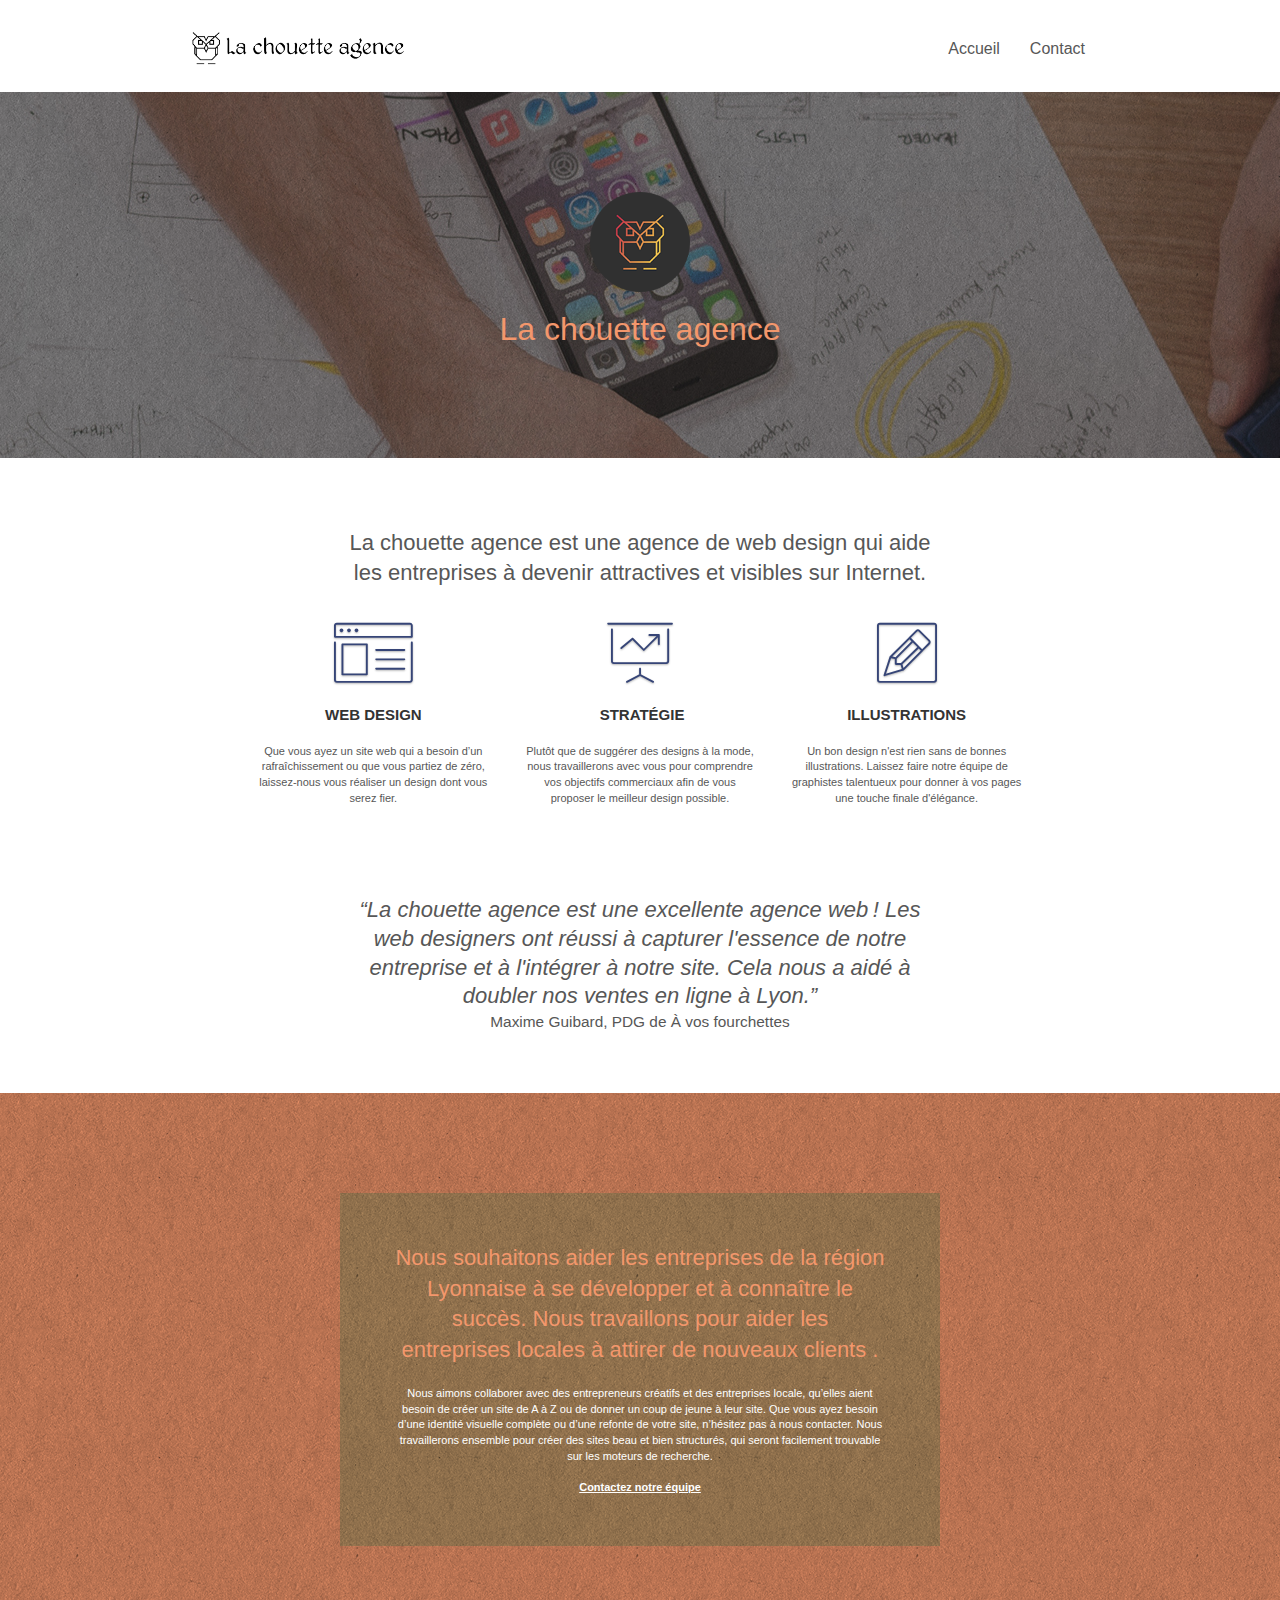
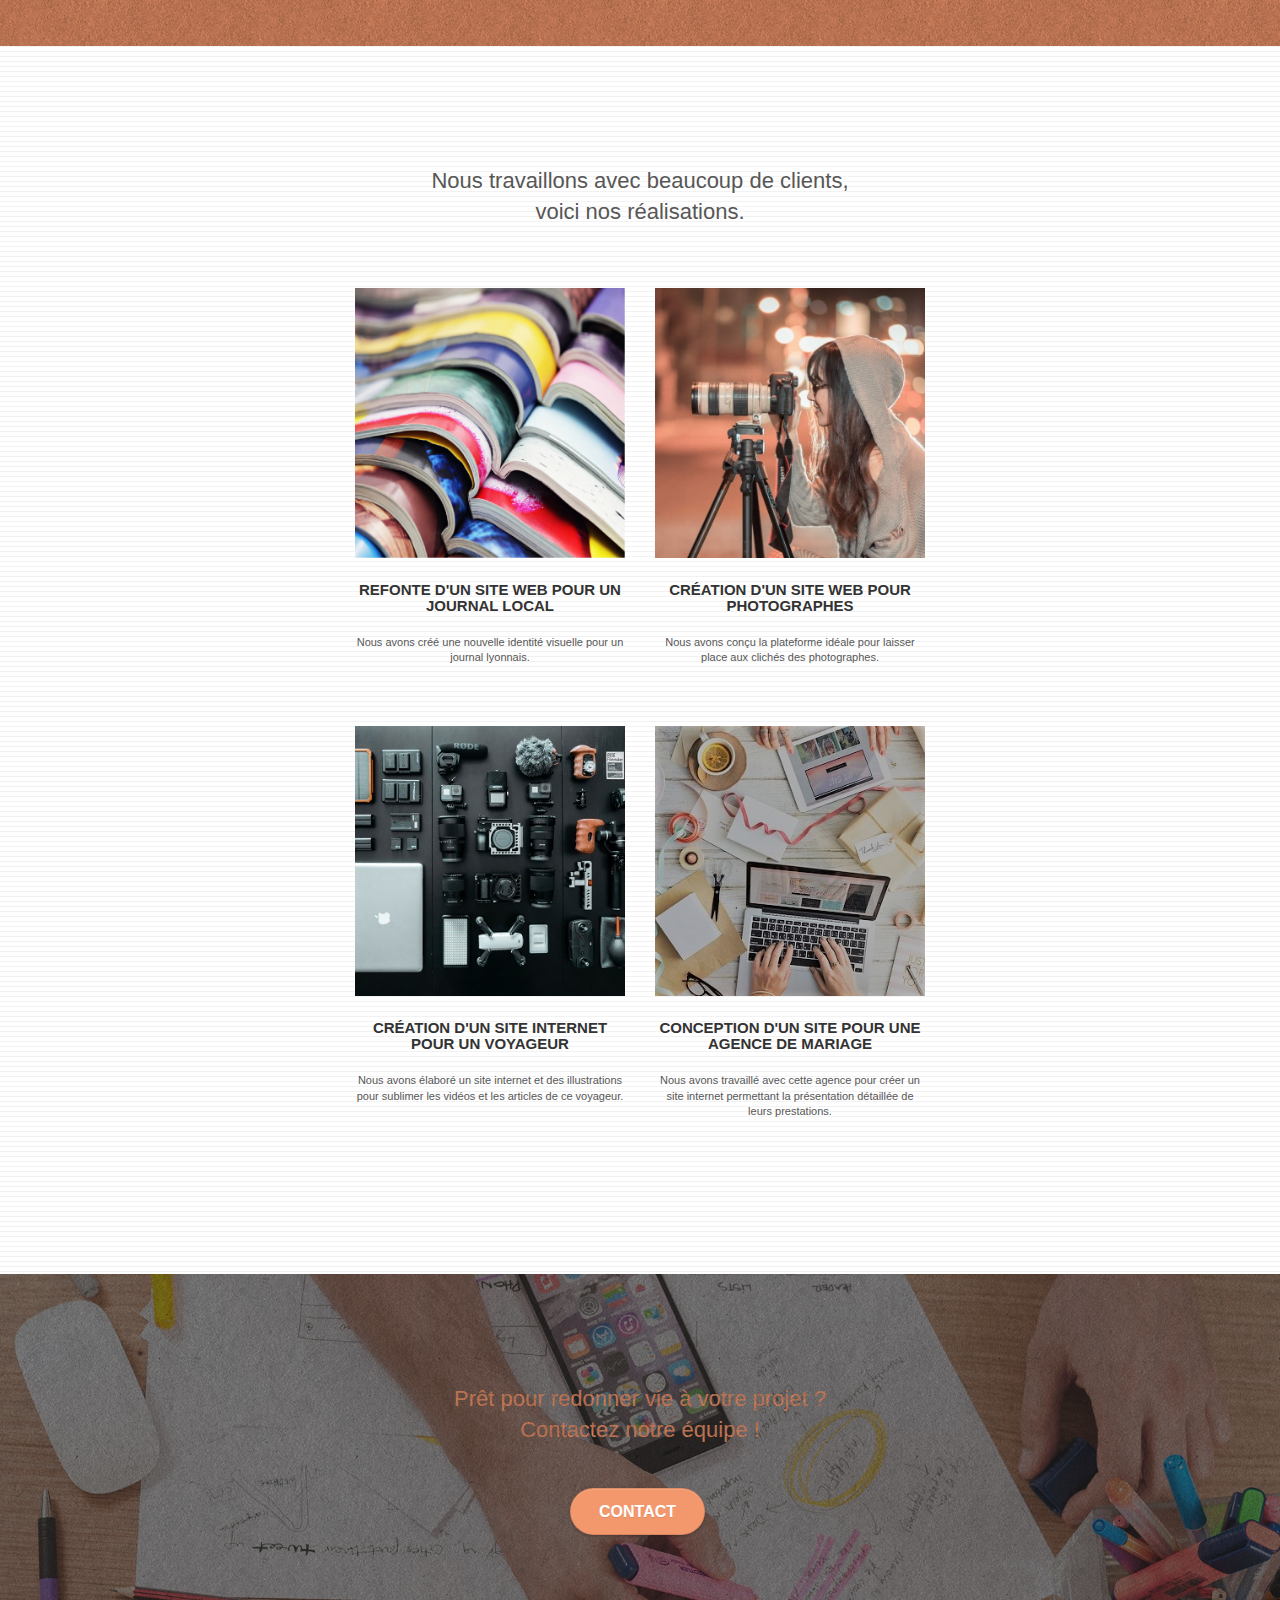
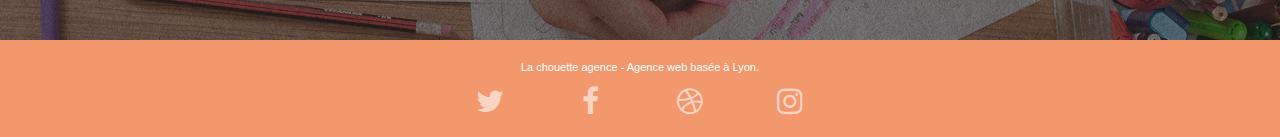
==== index.html @ 50efc5f6 "29092021-2 : Added a relevant description containing the main keywords" ====
<!doctype html>
<html lang="fr">

<head>
	<title>La chouette agence</title>
	<meta charset="utf-8">
	<meta name="description" content="La chouette agence est une entreprise de webdesign basée à Lyon.">
	<meta name="viewport" content="width=device-width, initial-scale=1.0, viewport-fit=cover">
	<link rel="shortcut icon" type="image/png" href="favicon.jpg">

	<link rel="stylesheet" type="text/css" href="./css/bootstrap.css">
	<link rel="stylesheet" type="text/css" href="style.css">
	<link rel="stylesheet" type="text/css" href="./css/font-awesome.css">
	<link rel="stylesheet" type="text/css" href="./css/et-line.css">


	<script src="./js/jquery-2.1.0.js"></script>
	<script src="./js/bootstrap.js"></script>
	<script src="./js/blocs.js"></script>
	<script src="./js/jquery.touchSwipe.js" defer></script>
	<script src="./js/gmaps.js"></script>
	<!-- Analytics -->

	<!-- Analytics END -->

</head>

<body>
	<!-- bloc-0 -->
	<header id="bloc-0" class="bgc-white l-bloc">
		<div class="container bloc-sm">
			<nav class="navbar row">
				<div class="navbar-header">
					<a class="navbar-brand" href="index.html">
						<img src="img/la-chouette-agence.png" alt="paris web design logo agence web meilleure agence" height="40" />
					</a>
					<button id="nav-toggle" type="button" class="ui-navbar-toggle navbar-toggle"
						data-toggle="collapse" data-target=".navbar-1">
						<span class="sr-only">Toggle navigation</span>
						<span class="icon-bar"></span>
						<span class="icon-bar"></span>
						<span class="icon-bar"></span>
					</button>
				</div>
				<div class="collapse navbar-collapse navbar-1 special-dropdown-nav">
					<ul class="site-navigation nav navbar-nav">
						<li>
							<a href="index.html">Accueil</a>
						</li>
						<li>
						</li>
						<li>
							<a href="page2.html">Contact</a>
						</li>
					</ul>
				</div>
			</nav>
		</div>
	</header>
	<!-- bloc-0 END -->

	<!-- Principal conteneur -->
	<main>
		<!-- bloc-1-presentation -->
		<section id="bloc-1-hero" class="bgc-dark-slate-blue bg-banniere d-bloc bg-t-edge bloc-bg-texture texture-paper b-parallax">
			<div class="container bloc-lg">
				<div class="row tight-width-whitespace">
					<div class="col-sm-12">
						<img src="img/logo.png" class="center-block image-resize-mode" width="100"
							alt="La chouette agence, agence web paris, création logo paris" />
						<h1 class="text-center hero-bloc-text tc-white ">
							La chouette agence
						</h1>
					</div>
				</div>
			</div>
		</section>
		<!-- bloc-1-presentation END -->

		<!-- bloc-2-services -->
		<section id="bloc-2-services" class="bgc-white l-bloc">
			<div class="container bloc-md">
				<div class="row">
					<div class="col-sm-12 text-center">
						<h2>La chouette agence est une agence de web design qui aide<br/> 
						les entreprises à devenir attractives et visibles sur Internet.</h2>
					</div>
				</div>
				<div class="row voffset-lg med-width-whitespace">
					<div class="col-sm-4">
						<div class="text-center">
							<span class="et-icon-browser sm-shadow icon-dark-slate-blue icons icon-lg"></span>
						</div>
						<h3 class="mg-md text-center">
							Web design
						</h3>
						<p class="text-center ">
							Que vous ayez un site web qui a besoin d&rsquo;un rafraîchissement ou que vous partiez de
							zéro, laissez-nous vous réaliser un design dont vous serez fier.
						</p>
					</div>
					<div class="col-sm-4">
						<div class="text-center">
							<span class="et-icon-presentation sm-shadow icon-dark-slate-blue icons icon-lg"></span>
						</div>
						<h3 class="mg-md text-center">
							&nbsp;Stratégie
						</h3>
						<p class="text-center ">
							Plutôt que de suggérer des designs à la mode, nous travaillerons avec vous pour comprendre
							vos objectifs commerciaux afin de vous proposer le meilleur design possible.<br>
						</p>
					</div>
					<div class="col-sm-4">
						<div class="text-center">
							<span class="et-icon-edit sm-shadow icon-dark-slate-blue icons icon-lg"></span>
						</div>
						<h3 class="mg-md text-center">
							Illustrations
						</h3>
						<p class="text-center ">
							Un bon design n'est rien sans de bonnes illustrations. Laissez faire notre équipe de
							graphistes talentueux pour donner à vos pages une touche finale d'élégance.
						</p>
					</div>
				</div>
				<div class="row voffset-lg voffset">
					<div class="col-xs-12 col-md-8 col-md-offset-2 text-center">
						<h2 class="quote">“La chouette agence est une excellente agence web ! Les 
							web designers ont réussi à capturer l'essence de notre 
							entreprise et à l'intégrer à notre site. Cela nous a aidé à 
							 doubler nos ventes en ligne à Lyon.”
						</h2>
						<p class="bigger">Maxime Guibard, PDG de À vos fourchettes</p>
					</div>
				</div>
			</div>
		</section>
		<!-- bloc-2-services END -->

		<!-- bloc-3-what-i-do -->
		<section id="bloc-3-what-i-do" class="tc-white bgc-atomic-tangerine bg-presentation d-bloc bloc-bg-texture texture-paper b-parallax">
			<div class="container bloc-lg">
				<div class="row tight-width-whitespace black-background">
					<div class="col-sm-12">
						<h2 class="mg-md text-center tc-white">
							Nous souhaitons aider les entreprises de la région Lyonnaise à se développer et à connaître
							le succès. Nous travaillons pour aider les entreprises locales à attirer de nouveaux clients
							.<br>
						</h2>
						<p class="text-center white">
							Nous aimons collaborer avec des entrepreneurs créatifs et des entreprises locale, qu’elles
							aient besoin de créer un site de A à Z ou de donner un coup de jeune à leur site. Que vous
							ayez besoin d’une identité visuelle complète ou d’une refonte de votre site, n’hésitez pas à
							nous contacter. Nous travaillerons ensemble pour créer des sites beau et bien structurés,
							qui seront facilement trouvable sur les moteurs de recherche. <br><br><a
								class="ltc-white bold-link" href="page2.html">Contactez notre équipe</a><br>
						</p>
					</div>
				</div>
			</div>
		</section>
		<!-- bloc-3-what-i-do END -->

		<!-- bloc-4-portfolio -->
		<section id="bloc-4-portfolio" class="bgc-white bg-lines-h2-bg bg-repeat l-bloc">
			<div class="container bloc-lg">
				<div class="row">
					<div class="col-sm-12 text-center">
						<h2>Nous travaillons avec beaucoup de clients,<br/>
						voici nos réalisations.</h2>
					</div>
				</div>
				<div class="row tight-width-whitespace portfolio-row">
					<div class="col-sm-6">
						<a href="#" data-lightbox="img/1.jpg" data-gallery-id="gallery-1"
							data-caption="Refonte d'un site web pour un journal local" data-frame="snapshot-lb"><img
								src="img/1.jpg"
								alt="paris web design logo agence web meilleure agence et refonte site web journal"
								class="img-responsive portfolio-thumb" /></a>
						<h3 class="mg-md text-center">
							Refonte d'un site web pour un journal local
						</h3>
						<p class="text-center">
							Nous avons créé une nouvelle identité visuelle pour un journal lyonnais.
						</p>
					</div>
					<div class="col-sm-6">
						<a href="#" data-lightbox="img/2.jpg" data-gallery-id="gallery-1"
							data-caption="Création d'un site web pour photographes" data-frame="snapshot-lb"><img
								src="img/2.jpg" class="img-responsive portfolio-thumb"
								alt="paris web design logo agence web meilleure agence, Création d'un site web pour photographes" /></a>
						<h3 class="mg-md text-center">
							Création d'un site web pour photographes
						</h3>
						<p class="text-center">
							Nous avons conçu la plateforme idéale pour laisser place aux clichés des photographes.
						</p>
					</div>
				</div>
				<div class="row tight-width-whitespace portfolio-row">
					<div class="col-sm-6">
						<a href="#" data-lightbox="img/3.bmp" data-gallery-id="gallery-1"
							data-caption="Création d'un site internet pour un voyageur" data-frame="snapshot-lb"><img
								src="img/3.bmp" class="img-responsive portfolio-thumb"
								alt="paris web design logo agence web meilleure agence, Création d'un site web pour voyageur" /></a>
						<h3 class="mg-md text-center">
							Création d'un site internet pour un voyageur
						</h3>
						<p class="text-center">
							Nous avons élaboré un site internet et des illustrations pour sublimer les vidéos et les
							articles de ce voyageur.
						</p>
					</div>
					<div class="col-sm-6">
						<a href="#" data-lightbox="img/4.bmp" data-gallery-id="gallery-1"
							data-caption="Conception d'un site pour une agence de mariage" data-frame="snapshot-lb"><img
								src="img/4.bmp" class="img-responsive portfolio-thumb"
								alt="paris web design logo agence web meilleure agence, 
								Création d'un site web pour agence de mariage" /></a>
						<h3 class="mg-md text-center">
							Conception d'un site pour une agence de mariage
						</h3>
						<p class="text-center">
							Nous avons travaillé avec cette agence pour créer un site internet permettant la
							présentation détaillée de leurs prestations.
						</p>
					</div>
				</div>
			</div>
		</section>
		<!-- bloc-4-portfolio END -->

		<!-- bloc-5-cta -->
		<section id="bloc-5-cta" class="bgc-dark-slate-blue bg-banniere d-bloc bloc-bg-texture texture-paper">
			<div class="container bloc-lg">
				<div class="row">
					<h2 class="mg-md text-center tc-white">
						Prêt pour redonner vie à votre projet ?<br>Contactez notre équipe !
					</h2>
					<div class="col-sm-12 text-center">
						<a href="page2.html"
							class="btn btn-atomic-tangerine btn-clean btn-rd btn-lg cta-hero">Contact</a>
					</div>
				</div>
			</div>
		</section>
		<!-- bloc-5-cta END -->
	</main>
	<!-- Principal conteneur END -->

	<!-- Footer - bloc-8 -->
	<footer id="bloc-8" class="bgc-atomic-tangerine d-bloc">
		<div class="container bloc-sm">
			<div class="row">
				<div class="col-sm-12">
					<p class="text-center white">
						La chouette agence - Agence web basée à Lyon.<br>
					</p>
					<div class="row row-no-gutters social">
						<div class="col-sm-3">
							<div class="text-center">
								<a class="social" href="index.html"><span class="fa fa-twitter icon-md"></span></a>
							</div>
						</div>
						<div class="col-sm-3">
							<div class="text-center">
								<a class="social" href="index.html"><span class="fa fa-facebook icon-md"></span></a>
							</div>
						</div>
						<div class="col-sm-3">
							<div class="text-center">
								<a class="social" href="index.html"><span class="fa fa-dribbble icon-md"></span></a>
							</div>
						</div>
						<div class="col-sm-3">
							<div class="text-center">
								<a class="social" href="index.html"><span
										class="fa fa-instagram icon-md"></span></a>
							</div>
						</div>
					</div>
				</div>
			</div>
		</div>
	</footer>
	<!-- Footer - bloc-8 END -->

</body>

</html>
---- style.css ----
body {
    margin: 0;
    padding: 0;
    background: #FFF;
    overflow-x: hidden;
    -webkit-font-smoothing: antialiased;
    -moz-osx-font-smoothing: grayscale;
}

a,
button {
    transition: all .3s ease-in-out;
    outline: none!important;
}

a:hover {
    text-decoration: none;
    cursor: pointer;
}

#page-loading-blocs-notifaction {
    position: fixed;
    top: 0;
    bottom: 0;
    width: 100%;
    z-index: 100000;
    background: #FFFFFF url("img/pageload-spinner.gif") no-repeat center center;
}

section {
    width: 100%;
    clear: both;
    background: 50% 50% no-repeat;
    padding: 0 50px;
    -webkit-background-size: cover;
    -moz-background-size: cover;
    -o-background-size: cover;
    background-size: cover;
    position: relative;
}

section .container {
    padding-left: 0;
    padding-right: 0;
}

.bloc-lg {
    padding: 100px 50px;
}

.bloc-md {
    padding: 50px;
}

.bloc-sm {
    padding: 20px 50px;
}

.bg-center,
.bg-l-edge,
.bg-r-edge,
.bg-t-edge,
.bg-b-edge,
.bg-tl-edge,
.bg-bl-edge,
.bg-tr-edge,
.bg-br-edge,
.bg-repeat {
    -webkit-background-size: auto!important;
    -moz-background-size: auto!important;
    -o-background-size: auto!important;
    background-size: auto!important;
}

.bg-repeat {
    background: repeat;
}

.bg-t-edge {
    background: top no-repeat;
}

.bloc-bg-texture::before {
    content: "";
    background-size: 2px 2px;
    position: absolute;
    top: 0;
    bottom: 0;
    left: 0;
    right: 0;
}

.texture-paper::before {
    background: url("img/texture-paper.png");
    background-size: 280px 280px;
}

.b-parallax {
    background-attachment: fixed;
}

.d-bloc {
    color: rgba(255, 255, 255, .7);
}

.d-bloc button:hover {
    color: rgba(255, 255, 255, .9);
}

.d-bloc .icon-round,
.d-bloc .icon-square,
.d-bloc .icon-rounded,
.d-bloc .icon-semi-rounded-a,
.d-bloc .icon-semi-rounded-b {
    border-color: rgba(255, 255, 255, .9);
}

.d-bloc .divider-h span {
    border-color: rgba(255, 255, 255, .2);
}

.d-bloc .a-btn,
.d-bloc .navbar a,
.d-bloc .navbar-brand,
.d-bloc a .icon-sm,
.d-bloc a .icon-md,
.d-bloc a .icon-lg,
.d-bloc a .icon-xl,
.d-bloc h1 a,
.d-bloc h2 a,
.d-bloc h3 a,
.d-bloc h4 a,
.d-bloc h5 a,
.d-bloc h6 a,
.d-bloc p a {
    color: rgba(255, 255, 255, .6);
}

.d-bloc .a-btn:hover,
.d-bloc .navbar a:hover,
.d-bloc .navbar-brand:hover,
.d-bloc a:hover .icon-sm,
.d-bloc a:hover .icon-md,
.d-bloc a:hover .icon-lg,
.d-bloc a:hover .icon-xl,
.d-bloc h1 a:hover,
.d-bloc h2 a:hover,
.d-bloc h3 a:hover,
.d-bloc h4 a:hover,
.d-bloc h5 a:hover,
.d-bloc h6 a:hover,
.d-bloc p a:hover {
    color: rgba(255, 255, 255, 1);
}

.d-bloc .navbar-toggle .icon-bar {
    background: rgba(255, 255, 255, 1);
}

.d-bloc .btn-wire,
.d-bloc .btn-wire:hover {
    color: rgba(255, 255, 255, 1);
    border-color: rgba(255, 255, 255, 1);
}

.d-bloc .panel {
    color: rgba(0, 0, 0, .5);
}

.d-bloc .panel button:hover {
    color: rgba(0, 0, 0, .7);
}

.d-bloc .panel icon {
    border-color: rgba(0, 0, 0, .7);
}

.d-bloc .panel .divider-h span {
    border-color: rgba(0, 0, 0, .1);
}

.d-bloc .panel .a-btn {
    color: rgba(0, 0, 0, .6);
}

.d-bloc .panel .a-btn:hover {
    color: rgba(0, 0, 0, 1);
}

.d-bloc .panel .btn-wire,
.d-bloc .panel .btn-wire:hover {
    color: rgba(0, 0, 0, .7);
    border-color: rgba(0, 0, 0, .3);
}

.d-bloc .panel,
.l-bloc {
    color: rgba(0, 0, 0, .5);
}

.d-bloc .panel button:hover,
.l-bloc button:hover {
    color: rgba(0, 0, 0, .7);
}

.l-bloc .icon-round,
.l-bloc .icon-square,
.l-bloc .icon-rounded,
.l-bloc .icon-semi-rounded-a,
.l-bloc .icon-semi-rounded-b {
    border-color: rgba(0, 0, 0, .7);
}

.d-bloc .panel .divider-h span,
.l-bloc .divider-h span {
    border-color: rgba(0, 0, 0, .1);
}

.d-bloc .panel .a-btn,
.l-bloc .a-btn,
.l-bloc .navbar a,
.l-bloc .navbar-brand,
.l-bloc a .icon-sm,
.l-bloc a .icon-md,
.l-bloc a .icon-lg,
.l-bloc a .icon-xl,
.l-bloc h1 a,
.l-bloc h2 a,
.l-bloc h3 a,
.l-bloc h4 a,
.l-bloc h5 a,
.l-bloc h6 a,
.l-bloc p a {
    color: rgba(0, 0, 0, .6);
}

.d-bloc .panel .a-btn:hover,
.l-bloc .a-btn:hover,
.l-bloc .navbar a:hover,
.l-bloc .navbar-brand:hover,
.l-bloc a:hover .icon-sm,
.l-bloc a:hover .icon-md,
.l-bloc a:hover .icon-lg,
.l-bloc a:hover .icon-xl,
.l-bloc h1 a:hover,
.l-bloc h2 a:hover,
.l-bloc h3 a:hover,
.l-bloc h4 a:hover,
.l-bloc h5 a:hover,
.l-bloc h6 a:hover,
.l-bloc p a:hover {
    color: rgba(0, 0, 0, 1);
}

.l-bloc .navbar-toggle .icon-bar {
    color: rgba(0, 0, 0, .6);
}

.d-bloc .panel .btn-wire,
.d-bloc .panel .btn-wire:hover,
.l-bloc .btn-wire,
.l-bloc .btn-wire:hover {
    color: rgba(0, 0, 0, .7);
    border-color: rgba(0, 0, 0, .3);
}

.voffset {
    margin-top: 30px;
}

.voffset-lg {
    margin-top: 80px;
}

.row-no-gutters {
    margin-right: 0;
    margin-left: 0;
}

.row.row-no-gutters > [class^="col-"],
.row.row-no-gutters > [class*=" col-"] {
    padding-right: 0;
    padding-left: 0;
}

#bloc-1-hero h1 {
    font-size: 32px;
}

.navbar {
    margin-bottom: 0;
    z-index: 1;
}

.navbar-brand {
    height: auto;
    padding: 3px 15px;
    font-size: 25px;
    font-weight: normal;
    font-weight: 600;
    line-height: 44px;
}

.navbar-brand img {
    max-height: 200px;
    margin: 0 5px 0 0;
    display: inline;
}

.navbar-brand img[src$=svg] {
    min-width: 100px;
}

.nav-center .navbar-brand img {
    margin: 0;
}

.navbar .nav {
    padding-top: 2px;
    margin-right: -16px;
    float: right;
    z-index: 1;
}

.nav > li {
    float: left;
    margin-top: 4px;
    font-size: 16px;
}

.navbar-nav .open .dropdown-menu > li > a {
    text-align: inherit;
}

.nav > li a:hover,
.nav > li a:focus {
    background: transparent;
}

.navbar-toggle {
    margin: 10px 10px 0 0;
    border: 0px;
}

.navbar-toggle:hover {
    background: transparent!important;
}

.navbar-toggle .icon-bar {
    background-color: rgba(0, 0, 0, .5);
    width: 26px;
}

.nav-invert .navbar .nav {
    float: left;
}

.nav-invert .navbar-header,
.nav-invert .navbar-brand {
    float: right;
    position: relative;
    z-index: 2;
}

@media (min-width: 768px) {
    .site-navigation {
        position: absolute;
        top: 50%;
        right: 20px;
        transform: translate(0, -50%);
        -webkit-transform: translateY(-50%);
    }
    .nav > li .dropdown-menu a,
    .nav > li .dropdown-menu a:hover {
        color: #484848;
    }
    .nav-invert .site-navigation {
        left: 0;
        right: 0;
    }
    .nav-center {
        text-align: center;
    }
    .nav-center .navbar-header {
        width: 100%;
    }
    .nav-center .navbar-header,
    .nav-center .navbar-brand,
    .nav-center .nav > li {
        float: none;
        display: inline-block;
    }
    .nav-center .site-navigation {
        position: relative;
        width: 100%;
        right: 0;
        margin-right: 0px;
        margin-top: 20px;
    }
    .nav-center.mini-nav .navbar-toggle {
        float: none;
        margin: 10px auto 0;
    }
}

.nav > li > .dropdown a {
    background: none!important;
    display: block;
    padding: 14px 15px;
}

nav .caret {
    margin: 0 5px;
}

.dropdown-menu .dropdown-menu {
    top: -8px;
    left: 100%;
}

.dropdown-menu .dropmenu-flow-right {
    top: 100%;
    left: 0;
    margin-left: -1px;
    border-top-left-radius: 0;
    border-top-right-radius: 0;
}

.dropdown-menu .dropdown span {
    border: 4px solid black;
    border-top-color: transparent;
    border-right-color: transparent;
    border-bottom-color: transparent;
    margin: 6px -5px 0 0!important;
    float: right;
}

.mg-md {
    margin-top: 10px;
    margin-bottom: 20px;
}

.mg-lg {
    margin-top: 10px;
    margin-bottom: 40px;
}

.btn {
    margin: 0 5px 5px 0;
}

.btn.pull-right {
    margin: 0 0 5px 5px;
}

.btn-d,
.btn-d:hover,
.btn-d:focus {
    color: #FFF;
    background: rgba(0, 0, 0, .3);
}

button {
    outline: none!important;
}

.btn-rd {
    border-radius: 40px;
}

.btn-clean {
    border: 1px solid rgba(0, 0, 0, .08);
    border-bottom-color: rgba(0, 0, 0, .1);
    text-shadow: 0 1px 0 rgba(0, 0, 1, .1);
    box-shadow: 0 1px 3px rgba(0, 0, 1, .25), inset 0 1px 0 0 rgba(255, 255, 255, .15);
}

.icon-md {
    font-size: 30px!important;
}

.icon-lg {
    font-size: 60px!important;
}

.sm-shadow {
    text-shadow: 0 1px 2px rgba(0, 0, 0, .3);
}

.panel-sq,
.panel-sq .panel-heading,
.panel-sq .panel-footer {
    border-radius: 0;
}

.panel-rd {
    border-radius: 30px;
}

.panel-rd .panel-heading {
    border-radius: 29px 29px 0 0;
}

.panel-rd .panel-footer {
    border-radius: 0 0 29px 29px;
}

.form-control {
    border-color: rgba(0, 0, 0, .1);
    box-shadow: none;
}

.scrollToTop {
    width: 40px;
    height: 40px;
    position: fixed;
    bottom: 20px;
    right: 20px;
    opacity: 0;
    z-index: 500;
    transition: all .3s ease-in-out;
}

.scrollToTop span {
    margin-top: 6px;
}

.showScrollTop {
    font-size: 14px;
    opacity: 1;
}

a[data-lightbox] {
    position: relative;
    display: block;
    text-align: center;
}

a[data-lightbox]:hover::before {
    content: "+";
    font-family: "HelveticaNeue-Light", "Helvetica Neue Light", "Helvetica Neue", Helvetica, Arial;
    font-size: 32px;
    width: 50px;
    height: 50px;
    margin-left: -25px;
    border-radius: 50%;
    background: rgba(0, 0, 0, .6);
    color: #FFF;
    font-weight: 100;
    z-index: 1;
    position: absolute;
    top: 50%;
    transform: translateY(-50%);
    -webkit-transform: translateY(-50%);
}

a[data-lightbox]:hover img {
    opacity: 0.6;
    -webkit-animation-fill-mode: none;
    animation-fill-mode: none;
}

#lightbox-modal {
    display: flex;
    align-items: center;
}

#lightbox-modal .modal-dialog {
    width: 90%;
    max-width: 900px;
    margin: 0 auto 0;
}

#lightbox-modal .modal-dialog img {
    max-height: 90vh;
    margin: 0 auto;
}

.lightbox-caption {
    padding: 20px;
    color: #FFF;
    background: rgba(0, 0, 0, .5);
    position: absolute;
    left: 15px;
    right: 15px;
    bottom: 5px;
}

.close-lightbox {
    color: #FFF;
    font-size: 30px;
    position: absolute;
    top: 20px;
    right: 20px;
    z-index: 20;
    background: rgba(0, 0, 0, .5);
    border: none;
    line-height: 30px;
    padding: 0 9px 5px;
    opacity: 0.3;
}

.close-lightbox:hover,
.next-lightbox:hover,
.prev-lightbox:hover {
    opacity: 1.0;
    color: #FFF;
}

.next-lightbox,
.prev-lightbox {
    font-size: 20px;
    color: rgba(255, 255, 255, .9);
    background: rgba(0, 0, 0, .5);
    transition: all .2s ease-in-out;
    position: absolute;
    top: 45%;
    z-index: 1;
    opacity: 0.4;
}

.next-lightbox {
    padding: 6px 8px 1px 13px;
    right: 25px;
}

.prev-lightbox {
    padding: 6px 13px 1px 10px;
    left: 25px;
}

.snapshot-lb .modal-body {
    padding-bottom: 45px;
}

.snapshot-lb .lightbox-caption {
    padding: 0;
    color: rgba(0, 0, 0, .5);
    background: none;
}

h1,
h2,
h3,
h4,
h5,
h6,
p,
label,
.btn,
a {
    font-family: "helvetica";
    font-weight: 400;
    color: #575757!important;
}

.container {
    max-width: 1000px;
}

.hero-bloc-text {
    font-size: 38px;
}

.hero-bloc-text-sub {
    font-size: 36px;
}

.statement-bloc-text {
    line-height: 26px;
    font-style: italic;
    font-size: 20px;
    text-align: center;
    font-weight: lighter;
    max-width: 520px;
    margin: auto auto auto auto;
}

p {
    font-size: 11px;
}

.tight-width-whitespace {
    max-width: 600px;
    margin: auto auto auto auto;
}

.h1 {
    font-size: 20px;
    font-family: "Open Sans";
}

.cta-hero {
    margin-top: 22px;
    color: #FFFFFF!important;
    text-transform: uppercase;
    padding: 12px 28px 12px 28px;
    font-size: 16px;
    font-weight: 700;
}

.social {
    max-width: 400px;
    margin: auto auto auto auto;
}

h2 {
    font-size: 22px;
    line-height: 1.4em;
}

h3 {
    font-size: 15px;
    text-transform: uppercase;
    font-weight: 700;
    color: #333333!important;
}

.med-width-whitespace {
    max-width: 800px;
    margin: auto auto auto auto;
    box-shadow: 0px 0px 0px #000000;
}

h1 {
    color: #333333!important;
}

h4 {
    color: #333333!important;
}

.icons {
    margin-bottom: 14px;
    margin-top: 24px;
}

.white {
    color: #FFFFFF!important;
}

.portfolio-thumb {
    margin-bottom: 24px;
}

.portfolio-row {
    margin-bottom: 44px;
    margin-top: 50px;
}

.avatar {
    box-shadow: 0px 4px 9px rgba(0, 0, 0, 0.3);
}

.black-background {
    background-color: rgba(165, 147, 99, 0.7);
    padding: 40px 40px 40px 40px;
}

.bold-link {
    font-weight: 900;
    text-decoration: underline!important;
}

.bgc-white {
    background-color: #FFFFFF;
}

.bgc-dark-slate-blue {
    background-color: #364577;
}

.bgc-atomic-tangerine {
    background-color: #F3976C;
}

.tc-white {
    color: #F3976C!important;
}

.btn-atomic-tangerine {
    background: #F3976C;
    color: #FFFFFF!important;
}

.btn-atomic-tangerine:hover {
    background: #c27956!important;
    color: #FFFFFF!important;
}

.ltc-white {
    color: #FFFFFF!important;
}

.ltc-white:hover {
    color: #cccccc!important;
}

.ltc-atomic-tangerine {
    color: #F3976C!important;
}

.ltc-atomic-tangerine:hover {
    color: #c27956!important;
}

.icon-dark-slate-blue {
    color: #364577!important;
    border-color: #364577!important;
}

.bg-dots-bg {
    background-image: url("img/dots-bg.png");
}

.bg-lines-h2-bg {
    background-image: url("img/lines-h2-bg.png");
}

.bg-banniere {
    background-image: url("img/la-chouette-agence-banniere.jpg");
}

.bg-presentation {
    background-image: url("img/image-de-presentation.bmp");
}

.quote {
    font-style: italic;
    margin: 0 30px 0;
    line-height: 1.3;
}

.bigger {
    font-size: 1.1em;
}

@media (max-width: 1024px) {
    section {
        padding-left: 20px;
        padding-right: 20px;
    }
    .bloc.full-width-bloc,
    .bloc-tile-2.full-width-bloc .container,
    .bloc-tile-3.full-width-bloc .container,
    .bloc-tile-4.full-width-bloc .container {
        padding-left: 0;
        padding-right: 0;
    }
}

@media (max-width: 992px) and (min-width: 768px) {
    .navbar .nav {
        max-width: 80%
    }
    .nav-center.navbar .nav {
        max-width: 100%
    }
}

@media only screen and (min-device-width: 768px) and (max-device-width: 1024px) and (orientation: landscape) {
    .b-parallax {
        background-attachment: scroll;
    }
}

@media only screen and (min-device-width: 1024px) and (max-device-width: 1366px) and (-webkit-min-device-pixel-ratio: 1.5) {
    .b-parallax {
        background-attachment: scroll;
    }
}

@media (max-width: 991px) {
    .container {
        width: 100%;
    }
    .b-parallax {
        background-attachment: scroll;
    }
    main,
    #hero-bloc {
        overflow-x: hidden;
        position: relative;
    }
    section {
        padding-left: constant(safe-area-inset-left);
        padding-right: constant(safe-area-inset-right);
    }
    .bloc-group,
    .bloc-group section {
        display: block;
        width: 100%;
    }
    .bloc-fill-screen .fill-bloc-top-edge,
    .bloc-fill-screen .fill-bloc-bottom-edge {
        padding: 0 20px;
        padding-left: constant(safe-area-inset-left);
        padding-right: constant(safe-area-inset-right);
    }
}

@media (max-width: 767px) {
    main {
        overflow-x: hidden;
        position: relative;
    }
    h1,
    h2,
    h3,
    h4,
    h5,
    h6,
    p,
    #disqus_thread {
        padding-left: 10px!important;
        padding-right: 10px!important;
    }
    .b-parallax {
        background-attachment: scroll;
    }
    .navbar .nav {
        padding-top: 0;
        border-top: 1px solid rgba(0, 0, 0, .2);
        float: none!important;
    }
    .navbar.row {
        margin-left: 0;
        margin-right: 0;
    }
    .site-navigation {
        position: inherit;
        transform: none;
        -webkit-transform: none;
        -ms-transform: none;
    }
    .nav > li {
        margin-top: 0;
        border-bottom: 1px solid rgba(0, 0, 0, .1);
        background: rgba(0, 0, 0, .05);
        text-align: left;
        padding-left: 15px;
        width: 100%;
    }
    .nav > li:hover {
        background: rgba(0, 0, 0, .08);
    }
    .dropdown .dropdown a .caret {
        float: none;
        margin: 5px 0 0 10px!important;
        border: 4px solid black;
        border-bottom-color: transparent;
        border-right-color: transparent;
        border-left-color: transparent;
    }
    #hero-bloc .navbar .nav {
        background: rgba(0, 0, 0, .8);
    }
    #hero-bloc .navbar .nav a {
        color: rgba(255, 255, 255, .6);
    }
    .hero {
        padding: 50px 0;
    }
    .hero-nav {
        left: -1px;
        right: -1px;
    }
    .navbar-collapse {
        padding: 0;
        overflow-x: hidden;
        -webkit-box-shadow: none;
        box-shadow: none;
    }
    .navbar-brand img {
        max-height: 40px;
        width: auto;
    }
    .nav-invert .navbar-header {
        float: none;
        width: 100%;
    }
    .nav-invert .navbar-toggle {
        float: left;
        margin-left: 10px;
    }
    section {
        padding-left: 0;
        padding-right: 0;
    }
    .bloc-xxl,
    .bloc-xl,
    .bloc-lg {
        padding: 40px 0;
    }
    .bloc-sm,
    .bloc-md {
        padding-left: 0;
        padding-right: 0;
    }
    .bloc-tile-2 .container,
    .bloc-tile-3 .container,
    .bloc-tile-4 .container,
    .bloc-fill-screen .fill-bloc-top-edge,
    .bloc-fill-screen .fill-bloc-bottom-edge {
        padding-left: 0;
        padding-right: 0;
    }
    .a-block {
        padding: 0 10px;
    }
    .btn-dwn {
        display: none;
    }
    .voffset {
        margin-top: 5px;
    }
    .voffset-md {
        margin-top: 20px;
    }
    .voffset-lg {
        margin-top: 30px;
    }
    form {
        padding: 5px;
    }
    .close-lightbox {
        display: inline-block;
    }
    .blocsapp-device-iphone5 {
        background-size: 216px 425px;
        padding-top: 60px;
        width: 216px;
        height: 425px;
    }
    .blocsapp-device-iphone5 img {
        width: 180px;
        height: 320px;
    }
}

@media (max-width: 400px) {
    section {
        padding-left: 0;
        padding-right: 0;
    }
}

@media (max-width: 767px) {
    .bloc-mob-center-text {
        text-align: center;
    }
}
---- css/et-line.css ----
@font-face{font-family:et-line;src:url(../fonts/et-line.eot);src:url(../fonts/et-line.eot?#iefix) format('embedded-opentype'),url(../fonts/et-line.woff) format('woff'),url(../fonts/et-line.ttf) format('truetype'),url(../fonts/et-line.svg#et-line) format('svg');font-weight:400;font-style:normal}.et-icon-adjustments,.et-icon-alarmclock,.et-icon-anchor,.et-icon-aperture,.et-icon-attachment,.et-icon-bargraph,.et-icon-basket,.et-icon-beaker,.et-icon-bike,.et-icon-book-open,.et-icon-briefcase,.et-icon-browser,.et-icon-calendar,.et-icon-camera,.et-icon-caution,.et-icon-chat,.et-icon-circle-compass,.et-icon-clipboard,.et-icon-clock,.et-icon-cloud,.et-icon-compass,.et-icon-desktop,.et-icon-dial,.et-icon-document,.et-icon-documents,.et-icon-download,.et-icon-dribbble,.et-icon-edit,.et-icon-envelope,.et-icon-expand,.et-icon-facebook,.et-icon-flag,.et-icon-focus,.et-icon-gears,.et-icon-genius,.et-icon-gift,.et-icon-global,.et-icon-globe,.et-icon-googleplus,.et-icon-grid,.et-icon-happy,.et-icon-hazardous,.et-icon-heart,.et-icon-hotairballoon,.et-icon-hourglass,.et-icon-key,.et-icon-laptop,.et-icon-layers,.et-icon-lifesaver,.et-icon-lightbulb,.et-icon-linegraph,.et-icon-linkedin,.et-icon-lock,.et-icon-magnifying-glass,.et-icon-map,.et-icon-map-pin,.et-icon-megaphone,.et-icon-mic,.et-icon-mobile,.et-icon-newspaper,.et-icon-notebook,.et-icon-paintbrush,.et-icon-paperclip,.et-icon-pencil,.et-icon-phone,.et-icon-picture,.et-icon-pictures,.et-icon-piechart,.et-icon-presentation,.et-icon-pricetags,.et-icon-printer,.et-icon-profile-female,.et-icon-profile-male,.et-icon-puzzle,.et-icon-quote,.et-icon-recycle,.et-icon-refresh,.et-icon-ribbon,.et-icon-rss,.et-icon-sad,.et-icon-scissors,.et-icon-scope,.et-icon-search,.et-icon-shield,.et-icon-speedometer,.et-icon-strategy,.et-icon-streetsign,.et-icon-tablet,.et-icon-target,.et-icon-telescope,.et-icon-toolbox,.et-icon-tools,.et-icon-tools-2,.et-icon-trophy,.et-icon-tumblr,.et-icon-twitter,.et-icon-upload,.et-icon-video,.et-icon-wallet,.et-icon-wine{font-family:et-line;speak:none;font-style:normal;font-weight:400;font-variant:normal;text-transform:none;line-height:1;-webkit-font-smoothing:antialiased;-moz-osx-font-smoothing:grayscale;display:inline-block}.et-icon-mobile:before{content:"\e000"}.et-icon-laptop:before{content:"\e001"}.et-icon-desktop:before{content:"\e002"}.et-icon-tablet:before{content:"\e003"}.et-icon-phone:before{content:"\e004"}.et-icon-document:before{content:"\e005"}.et-icon-documents:before{content:"\e006"}.et-icon-search:before{content:"\e007"}.et-icon-clipboard:before{content:"\e008"}.et-icon-newspaper:before{content:"\e009"}.et-icon-notebook:before{content:"\e00a"}.et-icon-book-open:before{content:"\e00b"}.et-icon-browser:before{content:"\e00c"}.et-icon-calendar:before{content:"\e00d"}.et-icon-presentation:before{content:"\e00e"}.et-icon-picture:before{content:"\e00f"}.et-icon-pictures:before{content:"\e010"}.et-icon-video:before{content:"\e011"}.et-icon-camera:before{content:"\e012"}.et-icon-printer:before{content:"\e013"}.et-icon-toolbox:before{content:"\e014"}.et-icon-briefcase:before{content:"\e015"}.et-icon-wallet:before{content:"\e016"}.et-icon-gift:before{content:"\e017"}.et-icon-bargraph:before{content:"\e018"}.et-icon-grid:before{content:"\e019"}.et-icon-expand:before{content:"\e01a"}.et-icon-focus:before{content:"\e01b"}.et-icon-edit:before{content:"\e01c"}.et-icon-adjustments:before{content:"\e01d"}.et-icon-ribbon:before{content:"\e01e"}.et-icon-hourglass:before{content:"\e01f"}.et-icon-lock:before{content:"\e020"}.et-icon-megaphone:before{content:"\e021"}.et-icon-shield:before{content:"\e022"}.et-icon-trophy:before{content:"\e023"}.et-icon-flag:before{content:"\e024"}.et-icon-map:before{content:"\e025"}.et-icon-puzzle:before{content:"\e026"}.et-icon-basket:before{content:"\e027"}.et-icon-envelope:before{content:"\e028"}.et-icon-streetsign:before{content:"\e029"}.et-icon-telescope:before{content:"\e02a"}.et-icon-gears:before{content:"\e02b"}.et-icon-key:before{content:"\e02c"}.et-icon-paperclip:before{content:"\e02d"}.et-icon-attachment:before{content:"\e02e"}.et-icon-pricetags:before{content:"\e02f"}.et-icon-lightbulb:before{content:"\e030"}.et-icon-layers:before{content:"\e031"}.et-icon-pencil:before{content:"\e032"}.et-icon-tools:before{content:"\e033"}.et-icon-tools-2:before{content:"\e034"}.et-icon-scissors:before{content:"\e035"}.et-icon-paintbrush:before{content:"\e036"}.et-icon-magnifying-glass:before{content:"\e037"}.et-icon-circle-compass:before{content:"\e038"}.et-icon-linegraph:before{content:"\e039"}.et-icon-mic:before{content:"\e03a"}.et-icon-strategy:before{content:"\e03b"}.et-icon-beaker:before{content:"\e03c"}.et-icon-caution:before{content:"\e03d"}.et-icon-recycle:before{content:"\e03e"}.et-icon-anchor:before{content:"\e03f"}.et-icon-profile-male:before{content:"\e040"}.et-icon-profile-female:before{content:"\e041"}.et-icon-bike:before{content:"\e042"}.et-icon-wine:before{content:"\e043"}.et-icon-hotairballoon:before{content:"\e044"}.et-icon-globe:before{content:"\e045"}.et-icon-genius:before{content:"\e046"}.et-icon-map-pin:before{content:"\e047"}.et-icon-dial:before{content:"\e048"}.et-icon-chat:before{content:"\e049"}.et-icon-heart:before{content:"\e04a"}.et-icon-cloud:before{content:"\e04b"}.et-icon-upload:before{content:"\e04c"}.et-icon-download:before{content:"\e04d"}.et-icon-target:before{content:"\e04e"}.et-icon-hazardous:before{content:"\e04f"}.et-icon-piechart:before{content:"\e050"}.et-icon-speedometer:before{content:"\e051"}.et-icon-global:before{content:"\e052"}.et-icon-compass:before{content:"\e053"}.et-icon-lifesaver:before{content:"\e054"}.et-icon-clock:before{content:"\e055"}.et-icon-aperture:before{content:"\e056"}.et-icon-quote:before{content:"\e057"}.et-icon-scope:before{content:"\e058"}.et-icon-alarmclock:before{content:"\e059"}.et-icon-refresh:before{content:"\e05a"}.et-icon-happy:before{content:"\e05b"}.et-icon-sad:before{content:"\e05c"}.et-icon-facebook:before{content:"\e05d"}.et-icon-twitter:before{content:"\e05e"}.et-icon-googleplus:before{content:"\e05f"}.et-icon-rss:before{content:"\e060"}.et-icon-tumblr:before{content:"\e061"}.et-icon-linkedin:before{content:"\e062"}.et-icon-dribbble:before{content:"\e063"}
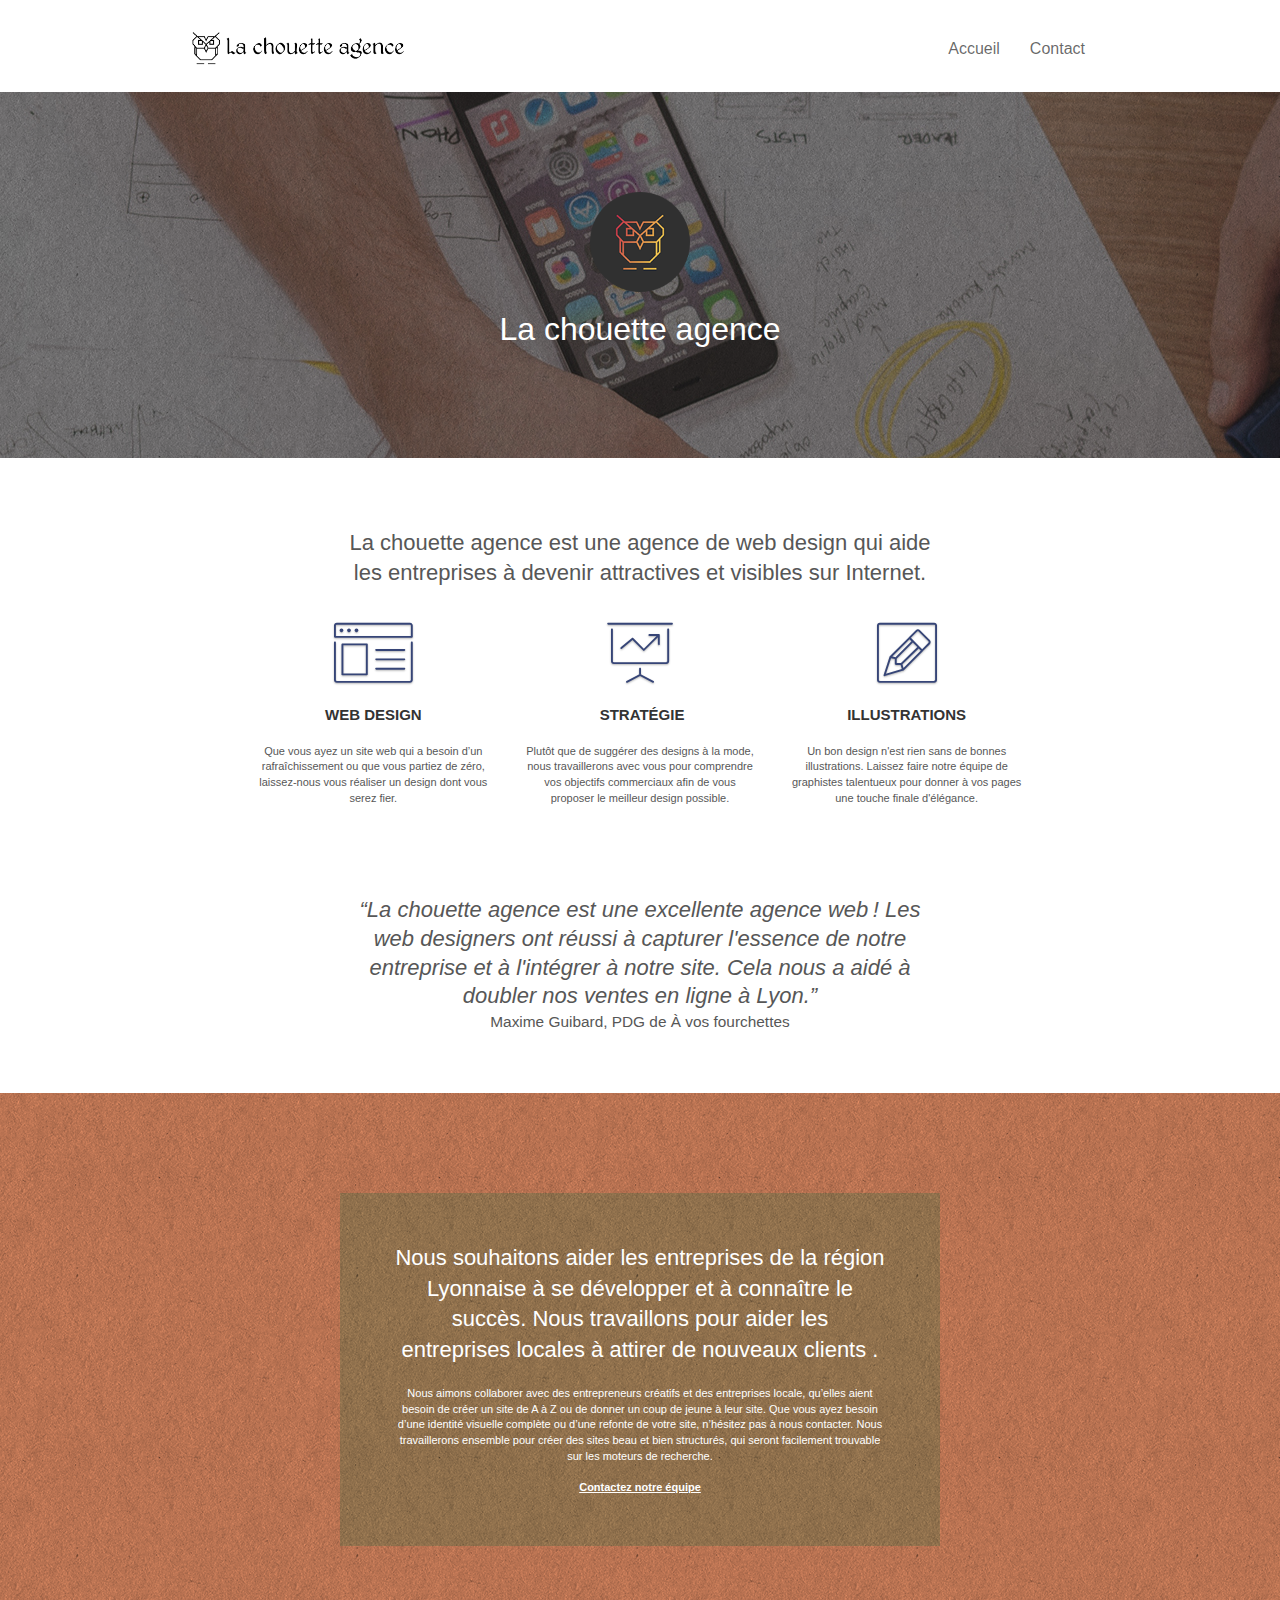
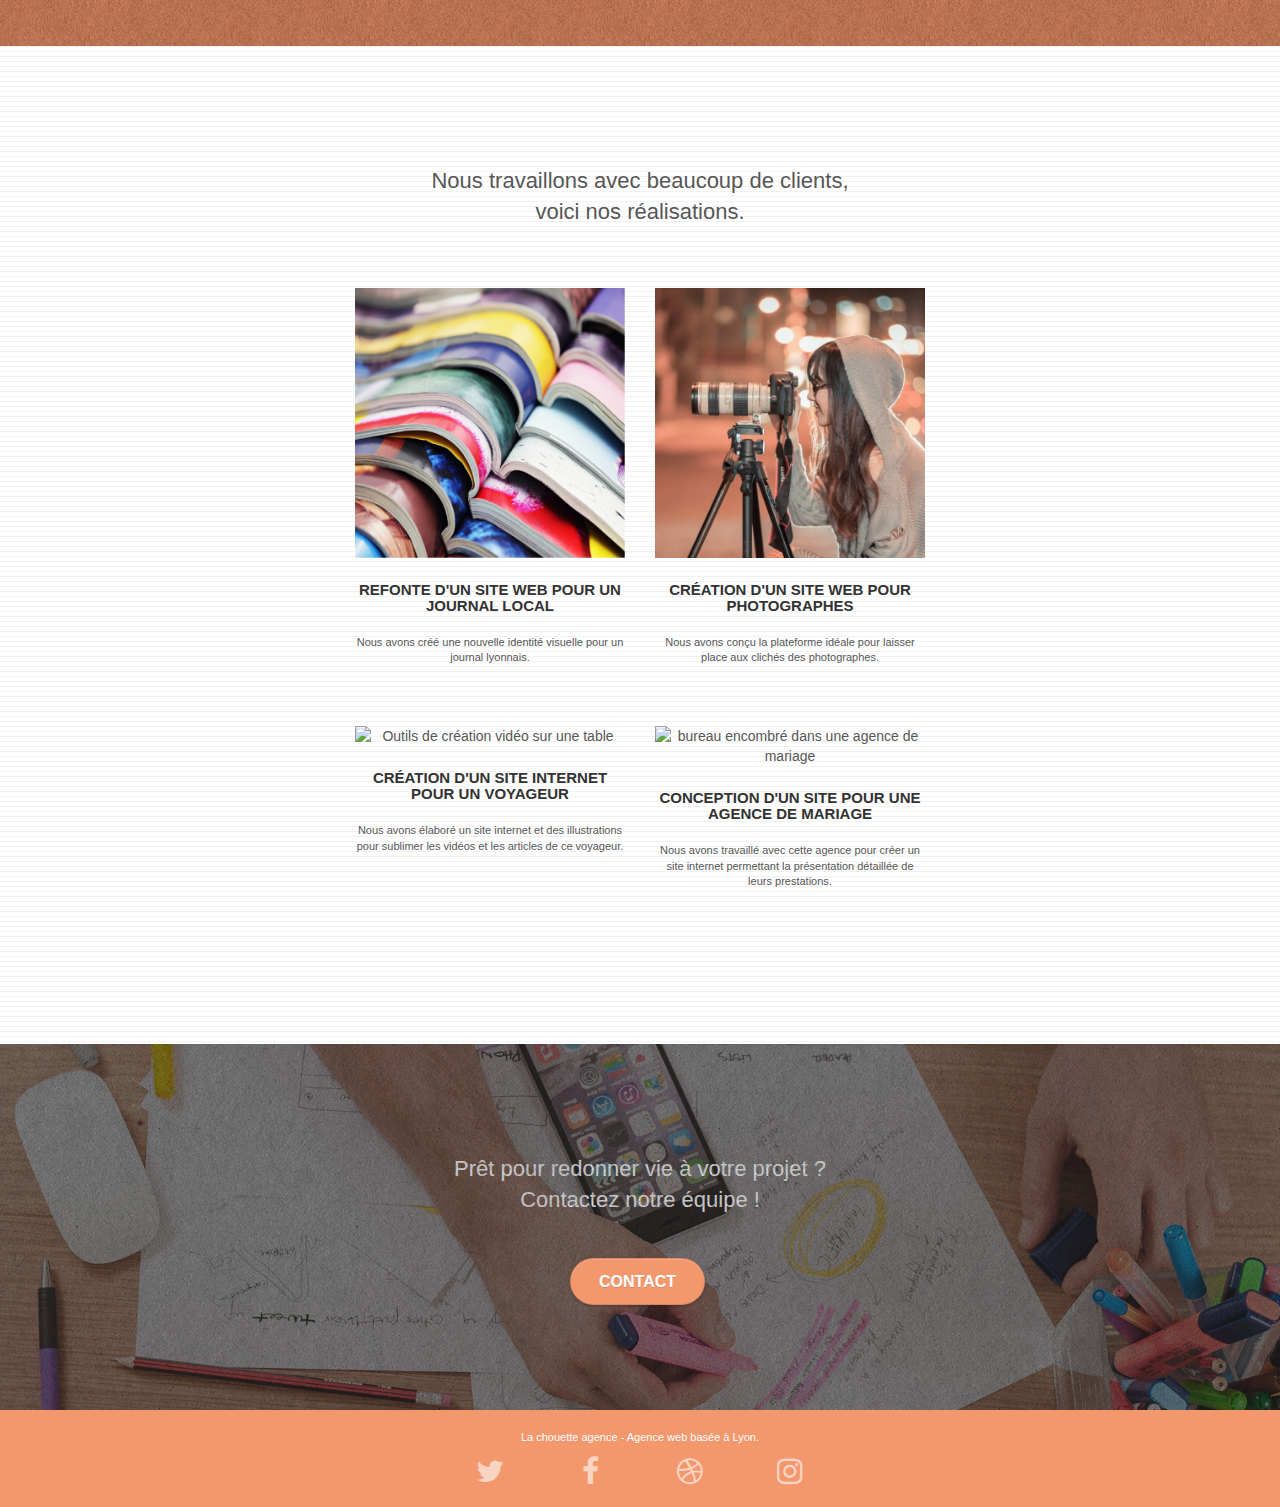
==== commit 5d1d56d2: "30092021-5 : Converted images from BMP to JPG to highly reduce their size." ====
--- a/index.html
+++ b/index.html
@@ -8,17 +8,17 @@
 	<meta name="viewport" content="width=device-width, initial-scale=1.0, viewport-fit=cover">
 	<link rel="shortcut icon" type="image/png" href="favicon.jpg">
 
-	<link rel="stylesheet" type="text/css" href="./css/bootstrap.css">
-	<link rel="stylesheet" type="text/css" href="style.css">
-	<link rel="stylesheet" type="text/css" href="./css/font-awesome.css">
-	<link rel="stylesheet" type="text/css" href="./css/et-line.css">
-
-
-	<script src="./js/jquery-2.1.0.js"></script>
-	<script src="./js/bootstrap.js"></script>
-	<script src="./js/blocs.js"></script>
-	<script src="./js/jquery.touchSwipe.js" defer></script>
-	<script src="./js/gmaps.js"></script>
+	<link rel="stylesheet" type="text/css" href="./css/bootstrap.min.css">
+	<link rel="stylesheet" type="text/css" href="style.min.css">
+	<link rel="stylesheet" type="text/css" href="./css/font-awesome.min.css">
+	<link rel="stylesheet" type="text/css" href="./css/et-line.min.css">
+
+
+	<script src="./js/jquery-2.1.0.min.js"></script>
+	<script src="./js/bootstrap.min.js"></script>
+	<script src="./js/blocs.min.js"></script>
+	<script src="./js/jquery.touchSwipe.min.js" defer></script>
+	<script src="./js/gmaps.min.js"></script>
 	<!-- Analytics -->
 
 	<!-- Analytics END -->
@@ -32,7 +32,7 @@
 			<nav class="navbar row">
 				<div class="navbar-header">
 					<a class="navbar-brand" href="index.html">
-						<img src="img/la-chouette-agence.png" alt="paris web design logo agence web meilleure agence" height="40" />
+						<img src="img/la-chouette-agence.png" alt="Logo de la chouette agence" height="40" />
 					</a>
 					<button id="nav-toggle" type="button" class="ui-navbar-toggle navbar-toggle"
 						data-toggle="collapse" data-target=".navbar-1">
@@ -67,7 +67,7 @@
 				<div class="row tight-width-whitespace">
 					<div class="col-sm-12">
 						<img src="img/logo.png" class="center-block image-resize-mode" width="100"
-							alt="La chouette agence, agence web paris, création logo paris" />
+							alt="Icône stylisée de la chouette agence" />
 						<h1 class="text-center hero-bloc-text tc-white ">
 							La chouette agence
 						</h1>
@@ -176,7 +176,7 @@
 						<a href="#" data-lightbox="img/1.jpg" data-gallery-id="gallery-1"
 							data-caption="Refonte d'un site web pour un journal local" data-frame="snapshot-lb"><img
 								src="img/1.jpg"
-								alt="paris web design logo agence web meilleure agence et refonte site web journal"
+								alt="Pile de journaux colorés"
 								class="img-responsive portfolio-thumb" /></a>
 						<h3 class="mg-md text-center">
 							Refonte d'un site web pour un journal local
@@ -189,7 +189,7 @@
 						<a href="#" data-lightbox="img/2.jpg" data-gallery-id="gallery-1"
 							data-caption="Création d'un site web pour photographes" data-frame="snapshot-lb"><img
 								src="img/2.jpg" class="img-responsive portfolio-thumb"
-								alt="paris web design logo agence web meilleure agence, Création d'un site web pour photographes" /></a>
+								alt="Femme qui photographie Lyon de nuit" /></a>
 						<h3 class="mg-md text-center">
 							Création d'un site web pour photographes
 						</h3>
@@ -200,10 +200,10 @@
 				</div>
 				<div class="row tight-width-whitespace portfolio-row">
 					<div class="col-sm-6">
-						<a href="#" data-lightbox="img/3.bmp" data-gallery-id="gallery-1"
+						<a href="#" data-lightbox="img/3.jpeg" data-gallery-id="gallery-1"
 							data-caption="Création d'un site internet pour un voyageur" data-frame="snapshot-lb"><img
-								src="img/3.bmp" class="img-responsive portfolio-thumb"
-								alt="paris web design logo agence web meilleure agence, Création d'un site web pour voyageur" /></a>
+								src="img/3.jpeg" class="img-responsive portfolio-thumb"
+								alt="Outils de création vidéo sur une table" /></a>
 						<h3 class="mg-md text-center">
 							Création d'un site internet pour un voyageur
 						</h3>
@@ -213,11 +213,10 @@
 						</p>
 					</div>
 					<div class="col-sm-6">
-						<a href="#" data-lightbox="img/4.bmp" data-gallery-id="gallery-1"
+						<a href="#" data-lightbox="img/4.jpeg" data-gallery-id="gallery-1"
 							data-caption="Conception d'un site pour une agence de mariage" data-frame="snapshot-lb"><img
-								src="img/4.bmp" class="img-responsive portfolio-thumb"
-								alt="paris web design logo agence web meilleure agence, 
-								Création d'un site web pour agence de mariage" /></a>
+								src="img/4.jpeg" class="img-responsive portfolio-thumb"
+								alt="bureau encombré dans une agence de mariage" /></a>
 						<h3 class="mg-md text-center">
 							Conception d'un site pour une agence de mariage
 						</h3>
--- a/style.min.css
+++ b/style.min.css
@@ -0,0 +1 @@
+body{margin:0;padding:0;background:#fff;overflow-x:hidden;-webkit-font-smoothing:antialiased;-moz-osx-font-smoothing:grayscale}a,button{transition:all .3s ease-in-out;outline:0}a:hover{text-decoration:none;cursor:pointer}#page-loading-blocs-notifaction{position:fixed;top:0;bottom:0;width:100%;z-index:100000;background:#fff url(img/pageload-spinner.gif) no-repeat center center}section{width:100%;clear:both;background:50% 50% no-repeat;padding:0 50px;-webkit-background-size:cover;-moz-background-size:cover;-o-background-size:cover;background-size:cover;position:relative}section .container{padding-left:0;padding-right:0}.bloc-lg{padding:100px 50px}.bloc-md{padding:50px}.bloc-sm{padding:20px 50px}.bg-b-edge,.bg-bl-edge,.bg-br-edge,.bg-center,.bg-l-edge,.bg-r-edge,.bg-repeat,.bg-t-edge,.bg-tl-edge,.bg-tr-edge{-webkit-background-size:auto;-moz-background-size:auto;-o-background-size:auto;background-size:auto}.bg-repeat{background:repeat}.bg-t-edge{background:top no-repeat}.bloc-bg-texture::before{content:"";background-size:2px 2px;position:absolute;top:0;bottom:0;left:0;right:0}.texture-paper::before{background:url(img/texture-paper.png);background-size:280px 280px}.b-parallax{background-attachment:fixed!important}.d-bloc{color:rgba(255,255,255,.7)}.d-bloc button:hover{color:rgba(255,255,255,.9)}.d-bloc .icon-round,.d-bloc .icon-rounded,.d-bloc .icon-semi-rounded-a,.d-bloc .icon-semi-rounded-b,.d-bloc .icon-square{border-color:rgba(255,255,255,.9)}.d-bloc .divider-h span{border-color:rgba(255,255,255,.2)}.d-bloc .a-btn,.d-bloc .navbar a,.d-bloc .navbar-brand,.d-bloc a .icon-lg,.d-bloc a .icon-md,.d-bloc a .icon-sm,.d-bloc a .icon-xl,.d-bloc h1 a,.d-bloc h2 a,.d-bloc h3 a,.d-bloc h4 a,.d-bloc h5 a,.d-bloc h6 a,.d-bloc p a{color:rgba(255,255,255,.6)}.d-bloc .a-btn:hover,.d-bloc .navbar a:hover,.d-bloc .navbar-brand:hover,.d-bloc a:hover .icon-lg,.d-bloc a:hover .icon-md,.d-bloc a:hover .icon-sm,.d-bloc a:hover .icon-xl,.d-bloc h1 a:hover,.d-bloc h2 a:hover,.d-bloc h3 a:hover,.d-bloc h4 a:hover,.d-bloc h5 a:hover,.d-bloc h6 a:hover,.d-bloc p a:hover{color:rgba(255,255,255,1)}.d-bloc .navbar-toggle .icon-bar{background:rgba(255,255,255,1)}.d-bloc .btn-wire,.d-bloc .btn-wire:hover{color:rgba(255,255,255,1);border-color:rgba(255,255,255,1)}.d-bloc .panel{color:rgba(0,0,0,.5)}.d-bloc .panel button:hover{color:rgba(0,0,0,.7)}.d-bloc .panel icon{border-color:rgba(0,0,0,.7)}.d-bloc .panel .divider-h span{border-color:rgba(0,0,0,.1)}.d-bloc .panel .a-btn{color:rgba(0,0,0,.6)}.d-bloc .panel .a-btn:hover{color:rgba(0,0,0,1)}.d-bloc .panel .btn-wire,.d-bloc .panel .btn-wire:hover{color:rgba(0,0,0,.7);border-color:rgba(0,0,0,.3)}.d-bloc .panel,.l-bloc{color:rgba(0,0,0,.5)}.d-bloc .panel button:hover,.l-bloc button:hover{color:rgba(0,0,0,.7)}.l-bloc .icon-round,.l-bloc .icon-rounded,.l-bloc .icon-semi-rounded-a,.l-bloc .icon-semi-rounded-b,.l-bloc .icon-square{border-color:rgba(0,0,0,.7)}.d-bloc .panel .divider-h span,.l-bloc .divider-h span{border-color:rgba(0,0,0,.1)}.d-bloc .panel .a-btn,.l-bloc .a-btn,.l-bloc .navbar a,.l-bloc .navbar-brand,.l-bloc a .icon-lg,.l-bloc a .icon-md,.l-bloc a .icon-sm,.l-bloc a .icon-xl,.l-bloc h1 a,.l-bloc h2 a,.l-bloc h3 a,.l-bloc h4 a,.l-bloc h5 a,.l-bloc h6 a,.l-bloc p a{color:rgba(0,0,0,.6)}.d-bloc .panel .a-btn:hover,.l-bloc .a-btn:hover,.l-bloc .navbar a:hover,.l-bloc .navbar-brand:hover,.l-bloc a:hover .icon-lg,.l-bloc a:hover .icon-md,.l-bloc a:hover .icon-sm,.l-bloc a:hover .icon-xl,.l-bloc h1 a:hover,.l-bloc h2 a:hover,.l-bloc h3 a:hover,.l-bloc h4 a:hover,.l-bloc h5 a:hover,.l-bloc h6 a:hover,.l-bloc p a:hover{color:rgba(0,0,0,1)}.l-bloc .navbar-toggle .icon-bar{color:rgba(0,0,0,.6)}.d-bloc .panel .btn-wire,.d-bloc .panel .btn-wire:hover,.l-bloc .btn-wire,.l-bloc .btn-wire:hover{color:rgba(0,0,0,.7);border-color:rgba(0,0,0,.3)}.voffset{margin-top:30px}.voffset-lg{margin-top:80px}.row-no-gutters{margin-right:0;margin-left:0}.row.row-no-gutters>[class*=" col-"],.row.row-no-gutters>[class^=col-]{padding-right:0;padding-left:0}#bloc-1-hero h1{font-size:32px}.navbar{margin-bottom:0;z-index:1}.navbar-brand{height:auto;padding:3px 15px;font-size:25px;font-weight:400;font-weight:600;line-height:44px}.navbar-brand img{max-height:200px;margin:0 5px 0 0;display:inline}.navbar-brand img[src$=svg]{min-width:100px}.nav-center .navbar-brand img{margin:0}.navbar .nav{padding-top:2px;margin-right:-16px;float:right;z-index:1}.nav>li{float:left;margin-top:4px;font-size:16px}.navbar-nav .open .dropdown-menu>li>a{text-align:inherit}.nav>li a:focus,.nav>li a:hover{background:0 0}.navbar-toggle{margin:10px 10px 0 0;border:0}.navbar-toggle:hover{background:0 0}.navbar-toggle .icon-bar{background-color:rgba(0,0,0,.5);width:26px}.nav-invert .navbar .nav{float:left}.nav-invert .navbar-brand,.nav-invert .navbar-header{float:right;position:relative;z-index:2}@media (min-width:768px){.site-navigation{position:absolute;top:50%;right:20px;transform:translate(0,-50%);-webkit-transform:translateY(-50%)}.nav>li .dropdown-menu a,.nav>li .dropdown-menu a:hover{color:#484848}.nav-invert .site-navigation{left:0;right:0}.nav-center{text-align:center}.nav-center .navbar-header{width:100%}.nav-center .nav>li,.nav-center .navbar-brand,.nav-center .navbar-header{float:none;display:inline-block}.nav-center .site-navigation{position:relative;width:100%;right:0;margin-right:0;margin-top:20px}.nav-center.mini-nav .navbar-toggle{float:none;margin:10px auto 0}}.nav>li>.dropdown a{background:0 0;display:block;padding:14px 15px}nav .caret{margin:0 5px}.dropdown-menu .dropdown-menu{top:-8px;left:100%}.dropdown-menu .dropmenu-flow-right{top:100%;left:0;margin-left:-1px;border-top-left-radius:0;border-top-right-radius:0}.dropdown-menu .dropdown span{border:4px solid #000;border-top-color:transparent;border-right-color:transparent;border-bottom-color:transparent;margin:6px -5px 0 0;float:right}.mg-md{margin-top:10px;margin-bottom:20px}.mg-lg{margin-top:10px;margin-bottom:40px}.btn{margin:0 5px 5px 0}.btn.pull-right{margin:0 0 5px 5px}.btn-d,.btn-d:focus,.btn-d:hover{color:#fff;background:rgba(0,0,0,.3)}button{outline:0}.btn-rd{border-radius:40px}.btn-clean{border:1px solid rgba(0,0,0,.08);border-bottom-color:rgba(0,0,0,.1);text-shadow:0 1px 0 rgba(0,0,1,.1);box-shadow:0 1px 3px rgba(0,0,1,.25),inset 0 1px 0 0 rgba(255,255,255,.15)}.icon-md{font-size:30px!important}.icon-lg{font-size:60px!important}.sm-shadow{text-shadow:0 1px 2px rgba(0,0,0,.3)}.panel-sq,.panel-sq .panel-footer,.panel-sq .panel-heading{border-radius:0}.panel-rd{border-radius:30px}.panel-rd .panel-heading{border-radius:29px 29px 0 0}.panel-rd .panel-footer{border-radius:0 0 29px 29px}.form-control{border-color:rgba(0,0,0,.1);box-shadow:none}.scrollToTop{width:40px;height:40px;position:fixed;bottom:20px;right:20px;opacity:0;z-index:500;transition:all .3s ease-in-out}.scrollToTop span{margin-top:6px}.showScrollTop{font-size:14px;opacity:1}a[data-lightbox]{position:relative;display:block;text-align:center}a[data-lightbox]:hover::before{content:"+";font-family:HelveticaNeue-Light,"Helvetica Neue Light","Helvetica Neue",Helvetica,Arial;font-size:32px;width:50px;height:50px;margin-left:-25px;border-radius:50%;padding-top:3px;background:rgba(0,0,0,.6);color:#fff;font-weight:100;z-index:1;position:absolute;top:50%;transform:translateY(-50%);-webkit-transform:translateY(-50%)}a[data-lightbox]:hover img{opacity:.6;-webkit-animation-fill-mode:none;animation-fill-mode:none}#lightbox-modal{display:flex;align-items:center}#lightbox-modal .modal-dialog{width:90%;max-width:900px;margin:0 auto 0}#lightbox-modal .modal-dialog img{max-height:90vh;margin:0 auto}.lightbox-caption{padding:20px;color:#fff;background:rgba(0,0,0,.5);position:absolute;left:15px;right:15px;bottom:5px}.close-lightbox{color:#fff;font-size:30px;position:absolute;top:20px;right:20px;z-index:20;background:rgba(0,0,0,.5);border:none;line-height:30px;padding:3px 9px;opacity:.3}.close-lightbox:hover,.next-lightbox:hover,.prev-lightbox:hover{opacity:1;color:#fff}.next-lightbox,.prev-lightbox{font-size:20px;color:rgba(255,255,255,.9);background:rgba(0,0,0,.5);transition:all .2s ease-in-out;position:absolute;top:45%;z-index:1;opacity:.4}.next-lightbox{padding:6px 8px 1px 13px;right:25px}.prev-lightbox{padding:6px 13px 1px 10px;left:25px}.snapshot-lb .modal-body{padding-bottom:45px}.snapshot-lb .lightbox-caption{padding:0;color:rgba(0,0,0,.5);background:0 0}.btn,a,h1,h2,h3,h4,h5,h6,label,p{font-family:helvetica;font-weight:400;color:#575757}.container{max-width:1000px}.hero-bloc-text{font-size:38px}.hero-bloc-text-sub{font-size:36px}.statement-bloc-text{line-height:26px;font-style:italic;font-size:20px;text-align:center;font-weight:lighter;max-width:520px;margin:auto auto auto auto}p{font-size:11px}.tight-width-whitespace{max-width:600px;margin:auto auto auto auto}.h1{font-size:20px;font-family:"Open Sans"}.cta-hero{margin-top:22px;color:#fff;text-transform:uppercase;padding:12px 28px 12px 28px;font-size:16px;font-weight:700}.social{max-width:400px;margin:auto auto auto auto}h2{font-size:22px;line-height:1.4em}h3{font-size:15px;text-transform:uppercase;font-weight:700;color:#333}.med-width-whitespace{max-width:800px;margin:auto auto auto auto;box-shadow:0 0 0 #000}h1{color:#333}h4{color:#333}.icons{margin-bottom:14px;margin-top:24px}.white{color:#fff}.portfolio-thumb{margin-bottom:24px}.portfolio-row{margin-bottom:44px;margin-top:50px}.avatar{box-shadow:0 4px 9px rgba(0,0,0,.3)}.black-background{background-color:rgba(165,147,99,.7);padding:40px 40px 40px 40px}.bold-link{font-weight:900;text-decoration:underline}.bgc-white{background-color:#fff}.bgc-dark-slate-blue{background-color:#364577}.bgc-atomic-tangerine{background-color:#f3976c}.tc-white{color:#fff}.btn-atomic-tangerine{background:#f3976c;color:#fff}.btn-atomic-tangerine:hover{background:#c27956;color:#fff}.ltc-white{color:#fff!important}.ltc-white:hover{color:#ccc}.ltc-atomic-tangerine{color:#f3976c}.ltc-atomic-tangerine:hover{color:#c27956}.icon-dark-slate-blue{color:#364577;border-color:#364577}.bg-dots-bg{background-image:url(img/dots-bg.png)}.bg-lines-h2-bg{background-image:url(img/lines-h2-bg.png)}.bg-banniere{background-image:url(img/la-chouette-agence-banniere.jpg)}.bg-presentation{background-image:url(img/image-de-presentation.jpeg)}.quote{font-style:italic;margin:0 30px 0;line-height:1.3}.bigger{font-size:1.1em}@media (max-width:1024px){section{padding-left:20px;padding-right:20px}.bloc-tile-2.full-width-bloc .container,.bloc-tile-3.full-width-bloc .container,.bloc-tile-4.full-width-bloc .container,.bloc.full-width-bloc{padding-left:0;padding-right:0}}@media (max-width:992px) and (min-width:768px){.navbar .nav{max-width:80%}.nav-center.navbar .nav{max-width:100%}}@media only screen and (min-device-width:768px) and (max-device-width:1024px) and (orientation:landscape){.b-parallax{background-attachment:scroll}}@media only screen and (min-device-width:1024px) and (max-device-width:1366px) and (-webkit-min-device-pixel-ratio:1.5){.b-parallax{background-attachment:scroll}}@media (max-width:991px){.container{width:100%}.b-parallax{background-attachment:scroll}#hero-bloc,main{overflow-x:hidden;position:relative}section{padding-left:constant(safe-area-inset-left);padding-right:constant(safe-area-inset-right)}.bloc-group,.bloc-group section{display:block;width:100%}.bloc-fill-screen .fill-bloc-bottom-edge,.bloc-fill-screen .fill-bloc-top-edge{padding:0 20px;padding-left:constant(safe-area-inset-left);padding-right:constant(safe-area-inset-right)}}@media (max-width:767px){main{overflow-x:hidden;position:relative}#disqus_thread,h1,h2,h3,h4,h5,h6,p{padding-left:10px;padding-right:10px}.b-parallax{background-attachment:scroll}.navbar .nav{padding-top:0;border-top:1px solid rgba(0,0,0,.2);float:none}.navbar.row{margin-left:0;margin-right:0}.site-navigation{position:inherit;transform:none;-webkit-transform:none;-ms-transform:none}.nav>li{margin-top:0;border-bottom:1px solid rgba(0,0,0,.1);background:rgba(0,0,0,.05);text-align:left;padding-left:15px;width:100%}.nav>li:hover{background:rgba(0,0,0,.08)}.dropdown .dropdown a .caret{float:none;margin:5px 0 0 10px;border:4px solid #000;border-bottom-color:transparent;border-right-color:transparent;border-left-color:transparent}#hero-bloc .navbar .nav{background:rgba(0,0,0,.8)}#hero-bloc .navbar .nav a{color:rgba(255,255,255,.6)}.hero{padding:50px 0}.hero-nav{left:-1px;right:-1px}.navbar-collapse{padding:0;overflow-x:hidden;-webkit-box-shadow:none;box-shadow:none}.navbar-brand img{max-height:40px;width:auto}.nav-invert .navbar-header{float:none;width:100%}.nav-invert .navbar-toggle{float:left;margin-left:10px}section{padding-left:0;padding-right:0}.bloc-lg,.bloc-xl,.bloc-xxl{padding:40px 0}.bloc-md,.bloc-sm{padding-left:0;padding-right:0}.bloc-fill-screen .fill-bloc-bottom-edge,.bloc-fill-screen .fill-bloc-top-edge,.bloc-tile-2 .container,.bloc-tile-3 .container,.bloc-tile-4 .container{padding-left:0;padding-right:0}.a-block{padding:0 10px}.btn-dwn{display:none}.voffset{margin-top:5px}.voffset-md{margin-top:20px}.voffset-lg{margin-top:30px}form{padding:5px}.close-lightbox{display:inline-block}.blocsapp-device-iphone5{background-size:216px 425px;padding-top:60px;width:216px;height:425px}.blocsapp-device-iphone5 img{width:180px;height:320px}}@media (max-width:400px){section{padding-left:0;padding-right:0}}@media (max-width:767px){.bloc-mob-center-text{text-align:center}}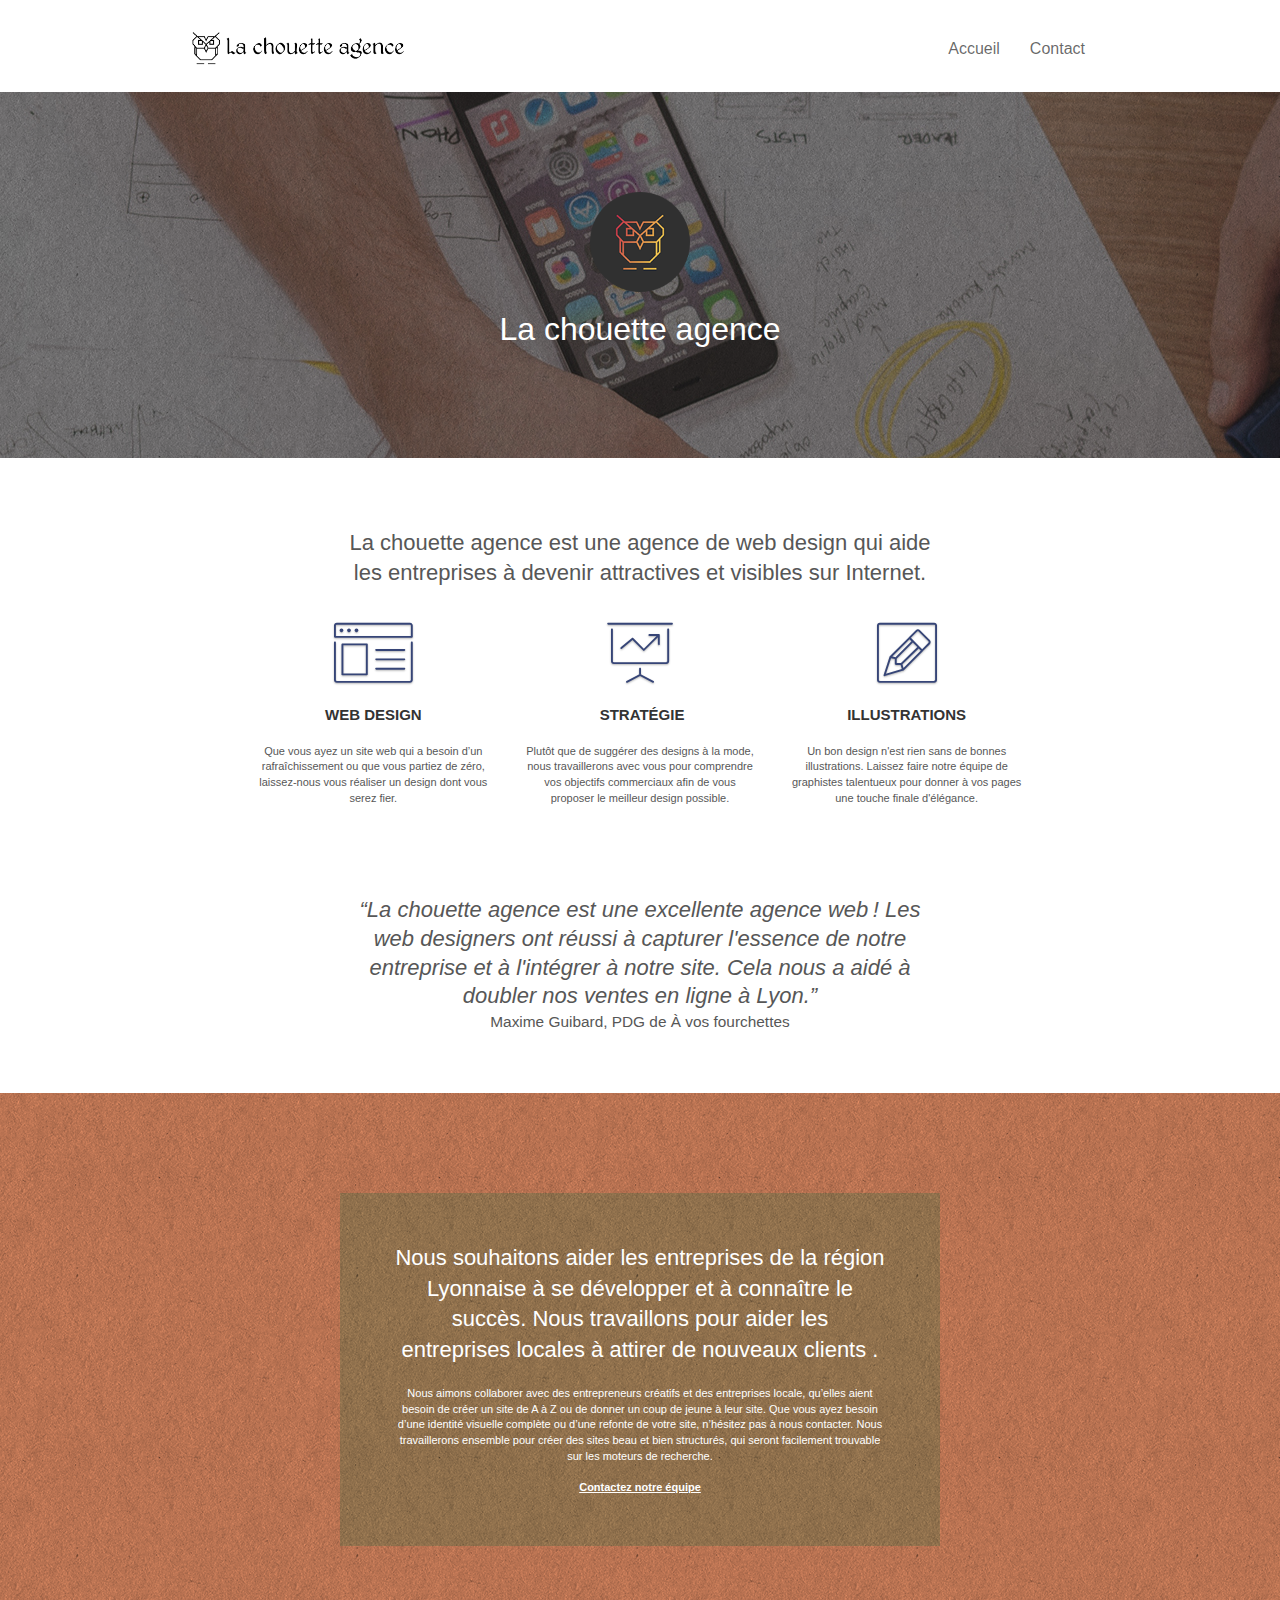
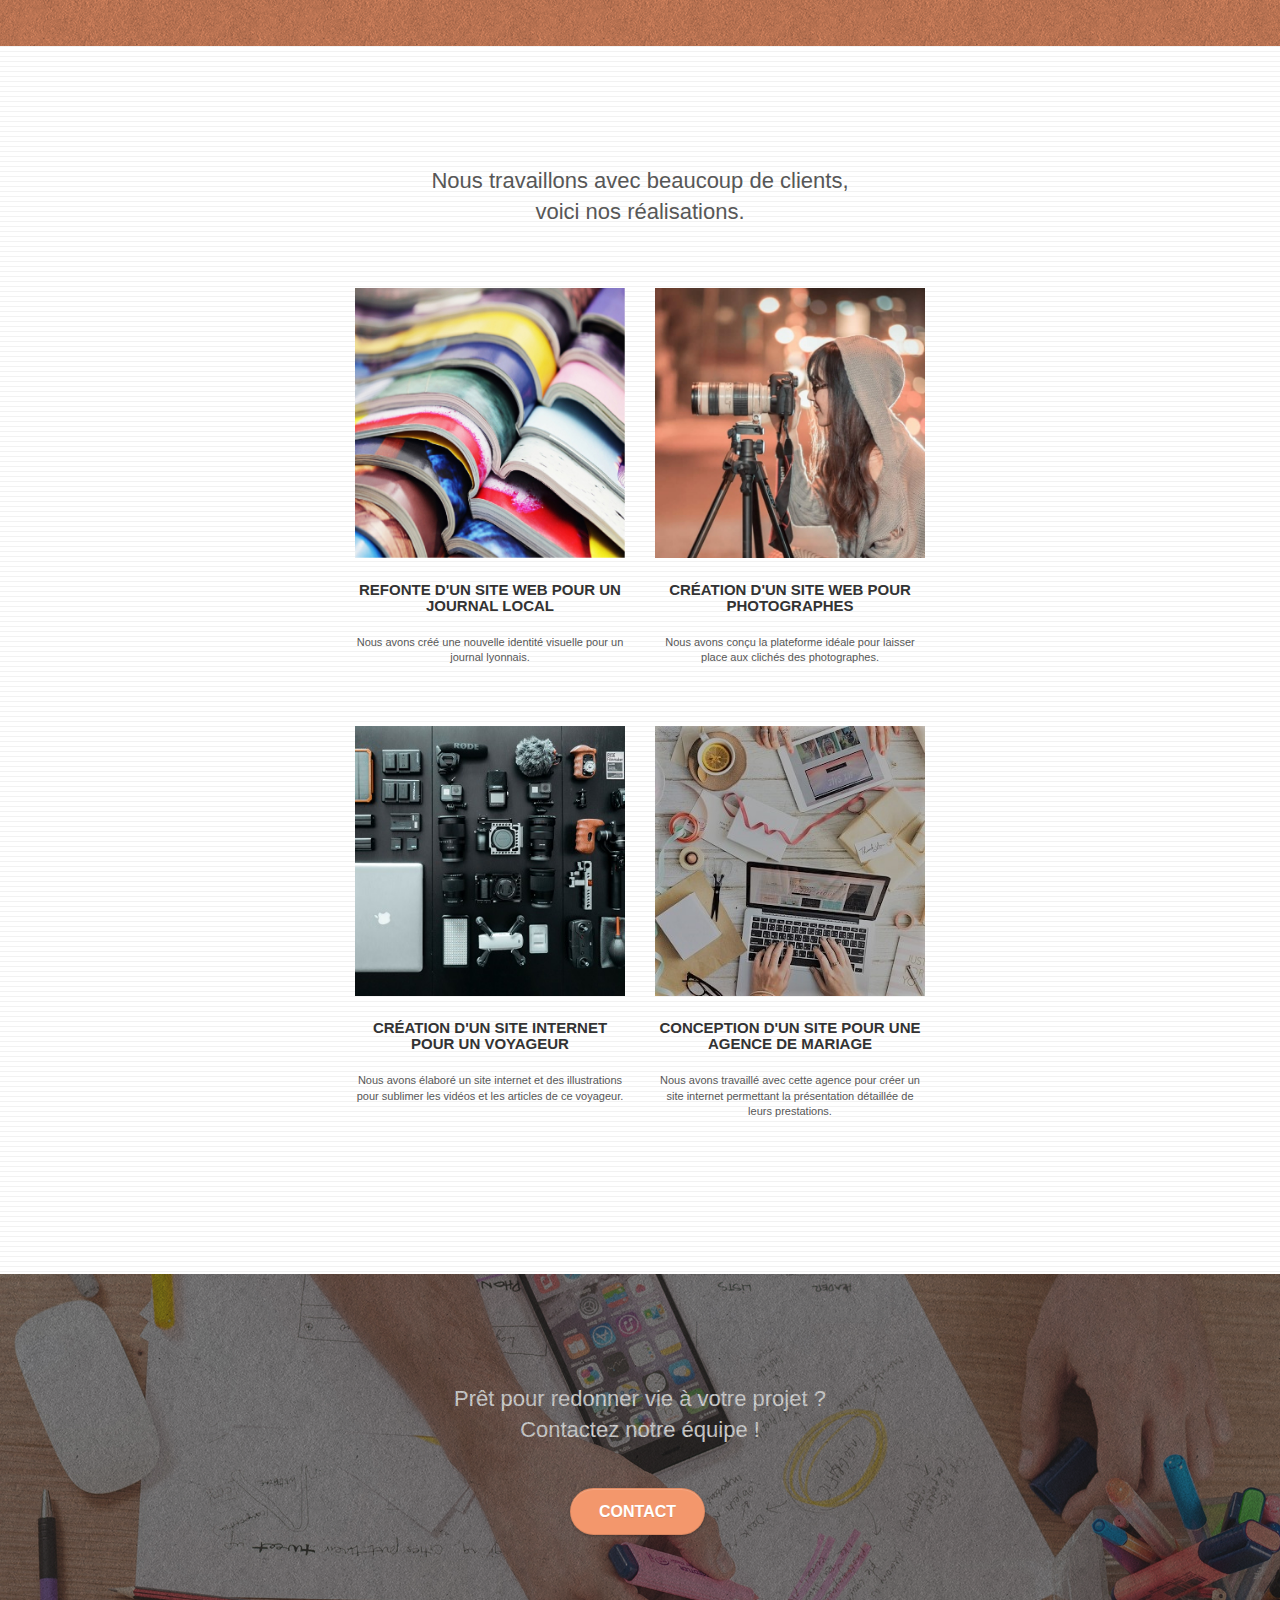
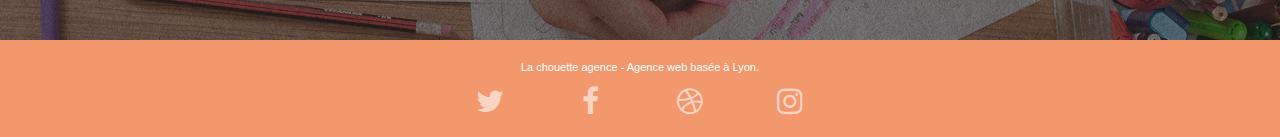
==== commit 43e48629: "30092021-5b : Hotfix on file extension for converted JPEG (is .jpg, not .jpeg)" ====
--- a/index.html
+++ b/index.html
@@ -202,7 +202,7 @@
 					<div class="col-sm-6">
 						<a href="#" data-lightbox="img/3.jpeg" data-gallery-id="gallery-1"
 							data-caption="Création d'un site internet pour un voyageur" data-frame="snapshot-lb"><img
-								src="img/3.jpeg" class="img-responsive portfolio-thumb"
+								src="img/3.jpg" class="img-responsive portfolio-thumb"
 								alt="Outils de création vidéo sur une table" /></a>
 						<h3 class="mg-md text-center">
 							Création d'un site internet pour un voyageur
@@ -215,7 +215,7 @@
 					<div class="col-sm-6">
 						<a href="#" data-lightbox="img/4.jpeg" data-gallery-id="gallery-1"
 							data-caption="Conception d'un site pour une agence de mariage" data-frame="snapshot-lb"><img
-								src="img/4.jpeg" class="img-responsive portfolio-thumb"
+								src="img/4.jpg" class="img-responsive portfolio-thumb"
 								alt="bureau encombré dans une agence de mariage" /></a>
 						<h3 class="mg-md text-center">
 							Conception d'un site pour une agence de mariage
--- a/style.min.css
+++ b/style.min.css
@@ -1 +1 @@
-body{margin:0;padding:0;background:#fff;overflow-x:hidden;-webkit-font-smoothing:antialiased;-moz-osx-font-smoothing:grayscale}a,button{transition:all .3s ease-in-out;outline:0}a:hover{text-decoration:none;cursor:pointer}#page-loading-blocs-notifaction{position:fixed;top:0;bottom:0;width:100%;z-index:100000;background:#fff url(img/pageload-spinner.gif) no-repeat center center}section{width:100%;clear:both;background:50% 50% no-repeat;padding:0 50px;-webkit-background-size:cover;-moz-background-size:cover;-o-background-size:cover;background-size:cover;position:relative}section .container{padding-left:0;padding-right:0}.bloc-lg{padding:100px 50px}.bloc-md{padding:50px}.bloc-sm{padding:20px 50px}.bg-b-edge,.bg-bl-edge,.bg-br-edge,.bg-center,.bg-l-edge,.bg-r-edge,.bg-repeat,.bg-t-edge,.bg-tl-edge,.bg-tr-edge{-webkit-background-size:auto;-moz-background-size:auto;-o-background-size:auto;background-size:auto}.bg-repeat{background:repeat}.bg-t-edge{background:top no-repeat}.bloc-bg-texture::before{content:"";background-size:2px 2px;position:absolute;top:0;bottom:0;left:0;right:0}.texture-paper::before{background:url(img/texture-paper.png);background-size:280px 280px}.b-parallax{background-attachment:fixed!important}.d-bloc{color:rgba(255,255,255,.7)}.d-bloc button:hover{color:rgba(255,255,255,.9)}.d-bloc .icon-round,.d-bloc .icon-rounded,.d-bloc .icon-semi-rounded-a,.d-bloc .icon-semi-rounded-b,.d-bloc .icon-square{border-color:rgba(255,255,255,.9)}.d-bloc .divider-h span{border-color:rgba(255,255,255,.2)}.d-bloc .a-btn,.d-bloc .navbar a,.d-bloc .navbar-brand,.d-bloc a .icon-lg,.d-bloc a .icon-md,.d-bloc a .icon-sm,.d-bloc a .icon-xl,.d-bloc h1 a,.d-bloc h2 a,.d-bloc h3 a,.d-bloc h4 a,.d-bloc h5 a,.d-bloc h6 a,.d-bloc p a{color:rgba(255,255,255,.6)}.d-bloc .a-btn:hover,.d-bloc .navbar a:hover,.d-bloc .navbar-brand:hover,.d-bloc a:hover .icon-lg,.d-bloc a:hover .icon-md,.d-bloc a:hover .icon-sm,.d-bloc a:hover .icon-xl,.d-bloc h1 a:hover,.d-bloc h2 a:hover,.d-bloc h3 a:hover,.d-bloc h4 a:hover,.d-bloc h5 a:hover,.d-bloc h6 a:hover,.d-bloc p a:hover{color:rgba(255,255,255,1)}.d-bloc .navbar-toggle .icon-bar{background:rgba(255,255,255,1)}.d-bloc .btn-wire,.d-bloc .btn-wire:hover{color:rgba(255,255,255,1);border-color:rgba(255,255,255,1)}.d-bloc .panel{color:rgba(0,0,0,.5)}.d-bloc .panel button:hover{color:rgba(0,0,0,.7)}.d-bloc .panel icon{border-color:rgba(0,0,0,.7)}.d-bloc .panel .divider-h span{border-color:rgba(0,0,0,.1)}.d-bloc .panel .a-btn{color:rgba(0,0,0,.6)}.d-bloc .panel .a-btn:hover{color:rgba(0,0,0,1)}.d-bloc .panel .btn-wire,.d-bloc .panel .btn-wire:hover{color:rgba(0,0,0,.7);border-color:rgba(0,0,0,.3)}.d-bloc .panel,.l-bloc{color:rgba(0,0,0,.5)}.d-bloc .panel button:hover,.l-bloc button:hover{color:rgba(0,0,0,.7)}.l-bloc .icon-round,.l-bloc .icon-rounded,.l-bloc .icon-semi-rounded-a,.l-bloc .icon-semi-rounded-b,.l-bloc .icon-square{border-color:rgba(0,0,0,.7)}.d-bloc .panel .divider-h span,.l-bloc .divider-h span{border-color:rgba(0,0,0,.1)}.d-bloc .panel .a-btn,.l-bloc .a-btn,.l-bloc .navbar a,.l-bloc .navbar-brand,.l-bloc a .icon-lg,.l-bloc a .icon-md,.l-bloc a .icon-sm,.l-bloc a .icon-xl,.l-bloc h1 a,.l-bloc h2 a,.l-bloc h3 a,.l-bloc h4 a,.l-bloc h5 a,.l-bloc h6 a,.l-bloc p a{color:rgba(0,0,0,.6)}.d-bloc .panel .a-btn:hover,.l-bloc .a-btn:hover,.l-bloc .navbar a:hover,.l-bloc .navbar-brand:hover,.l-bloc a:hover .icon-lg,.l-bloc a:hover .icon-md,.l-bloc a:hover .icon-sm,.l-bloc a:hover .icon-xl,.l-bloc h1 a:hover,.l-bloc h2 a:hover,.l-bloc h3 a:hover,.l-bloc h4 a:hover,.l-bloc h5 a:hover,.l-bloc h6 a:hover,.l-bloc p a:hover{color:rgba(0,0,0,1)}.l-bloc .navbar-toggle .icon-bar{color:rgba(0,0,0,.6)}.d-bloc .panel .btn-wire,.d-bloc .panel .btn-wire:hover,.l-bloc .btn-wire,.l-bloc .btn-wire:hover{color:rgba(0,0,0,.7);border-color:rgba(0,0,0,.3)}.voffset{margin-top:30px}.voffset-lg{margin-top:80px}.row-no-gutters{margin-right:0;margin-left:0}.row.row-no-gutters>[class*=" col-"],.row.row-no-gutters>[class^=col-]{padding-right:0;padding-left:0}#bloc-1-hero h1{font-size:32px}.navbar{margin-bottom:0;z-index:1}.navbar-brand{height:auto;padding:3px 15px;font-size:25px;font-weight:400;font-weight:600;line-height:44px}.navbar-brand img{max-height:200px;margin:0 5px 0 0;display:inline}.navbar-brand img[src$=svg]{min-width:100px}.nav-center .navbar-brand img{margin:0}.navbar .nav{padding-top:2px;margin-right:-16px;float:right;z-index:1}.nav>li{float:left;margin-top:4px;font-size:16px}.navbar-nav .open .dropdown-menu>li>a{text-align:inherit}.nav>li a:focus,.nav>li a:hover{background:0 0}.navbar-toggle{margin:10px 10px 0 0;border:0}.navbar-toggle:hover{background:0 0}.navbar-toggle .icon-bar{background-color:rgba(0,0,0,.5);width:26px}.nav-invert .navbar .nav{float:left}.nav-invert .navbar-brand,.nav-invert .navbar-header{float:right;position:relative;z-index:2}@media (min-width:768px){.site-navigation{position:absolute;top:50%;right:20px;transform:translate(0,-50%);-webkit-transform:translateY(-50%)}.nav>li .dropdown-menu a,.nav>li .dropdown-menu a:hover{color:#484848}.nav-invert .site-navigation{left:0;right:0}.nav-center{text-align:center}.nav-center .navbar-header{width:100%}.nav-center .nav>li,.nav-center .navbar-brand,.nav-center .navbar-header{float:none;display:inline-block}.nav-center .site-navigation{position:relative;width:100%;right:0;margin-right:0;margin-top:20px}.nav-center.mini-nav .navbar-toggle{float:none;margin:10px auto 0}}.nav>li>.dropdown a{background:0 0;display:block;padding:14px 15px}nav .caret{margin:0 5px}.dropdown-menu .dropdown-menu{top:-8px;left:100%}.dropdown-menu .dropmenu-flow-right{top:100%;left:0;margin-left:-1px;border-top-left-radius:0;border-top-right-radius:0}.dropdown-menu .dropdown span{border:4px solid #000;border-top-color:transparent;border-right-color:transparent;border-bottom-color:transparent;margin:6px -5px 0 0;float:right}.mg-md{margin-top:10px;margin-bottom:20px}.mg-lg{margin-top:10px;margin-bottom:40px}.btn{margin:0 5px 5px 0}.btn.pull-right{margin:0 0 5px 5px}.btn-d,.btn-d:focus,.btn-d:hover{color:#fff;background:rgba(0,0,0,.3)}button{outline:0}.btn-rd{border-radius:40px}.btn-clean{border:1px solid rgba(0,0,0,.08);border-bottom-color:rgba(0,0,0,.1);text-shadow:0 1px 0 rgba(0,0,1,.1);box-shadow:0 1px 3px rgba(0,0,1,.25),inset 0 1px 0 0 rgba(255,255,255,.15)}.icon-md{font-size:30px!important}.icon-lg{font-size:60px!important}.sm-shadow{text-shadow:0 1px 2px rgba(0,0,0,.3)}.panel-sq,.panel-sq .panel-footer,.panel-sq .panel-heading{border-radius:0}.panel-rd{border-radius:30px}.panel-rd .panel-heading{border-radius:29px 29px 0 0}.panel-rd .panel-footer{border-radius:0 0 29px 29px}.form-control{border-color:rgba(0,0,0,.1);box-shadow:none}.scrollToTop{width:40px;height:40px;position:fixed;bottom:20px;right:20px;opacity:0;z-index:500;transition:all .3s ease-in-out}.scrollToTop span{margin-top:6px}.showScrollTop{font-size:14px;opacity:1}a[data-lightbox]{position:relative;display:block;text-align:center}a[data-lightbox]:hover::before{content:"+";font-family:HelveticaNeue-Light,"Helvetica Neue Light","Helvetica Neue",Helvetica,Arial;font-size:32px;width:50px;height:50px;margin-left:-25px;border-radius:50%;padding-top:3px;background:rgba(0,0,0,.6);color:#fff;font-weight:100;z-index:1;position:absolute;top:50%;transform:translateY(-50%);-webkit-transform:translateY(-50%)}a[data-lightbox]:hover img{opacity:.6;-webkit-animation-fill-mode:none;animation-fill-mode:none}#lightbox-modal{display:flex;align-items:center}#lightbox-modal .modal-dialog{width:90%;max-width:900px;margin:0 auto 0}#lightbox-modal .modal-dialog img{max-height:90vh;margin:0 auto}.lightbox-caption{padding:20px;color:#fff;background:rgba(0,0,0,.5);position:absolute;left:15px;right:15px;bottom:5px}.close-lightbox{color:#fff;font-size:30px;position:absolute;top:20px;right:20px;z-index:20;background:rgba(0,0,0,.5);border:none;line-height:30px;padding:3px 9px;opacity:.3}.close-lightbox:hover,.next-lightbox:hover,.prev-lightbox:hover{opacity:1;color:#fff}.next-lightbox,.prev-lightbox{font-size:20px;color:rgba(255,255,255,.9);background:rgba(0,0,0,.5);transition:all .2s ease-in-out;position:absolute;top:45%;z-index:1;opacity:.4}.next-lightbox{padding:6px 8px 1px 13px;right:25px}.prev-lightbox{padding:6px 13px 1px 10px;left:25px}.snapshot-lb .modal-body{padding-bottom:45px}.snapshot-lb .lightbox-caption{padding:0;color:rgba(0,0,0,.5);background:0 0}.btn,a,h1,h2,h3,h4,h5,h6,label,p{font-family:helvetica;font-weight:400;color:#575757}.container{max-width:1000px}.hero-bloc-text{font-size:38px}.hero-bloc-text-sub{font-size:36px}.statement-bloc-text{line-height:26px;font-style:italic;font-size:20px;text-align:center;font-weight:lighter;max-width:520px;margin:auto auto auto auto}p{font-size:11px}.tight-width-whitespace{max-width:600px;margin:auto auto auto auto}.h1{font-size:20px;font-family:"Open Sans"}.cta-hero{margin-top:22px;color:#fff;text-transform:uppercase;padding:12px 28px 12px 28px;font-size:16px;font-weight:700}.social{max-width:400px;margin:auto auto auto auto}h2{font-size:22px;line-height:1.4em}h3{font-size:15px;text-transform:uppercase;font-weight:700;color:#333}.med-width-whitespace{max-width:800px;margin:auto auto auto auto;box-shadow:0 0 0 #000}h1{color:#333}h4{color:#333}.icons{margin-bottom:14px;margin-top:24px}.white{color:#fff}.portfolio-thumb{margin-bottom:24px}.portfolio-row{margin-bottom:44px;margin-top:50px}.avatar{box-shadow:0 4px 9px rgba(0,0,0,.3)}.black-background{background-color:rgba(165,147,99,.7);padding:40px 40px 40px 40px}.bold-link{font-weight:900;text-decoration:underline}.bgc-white{background-color:#fff}.bgc-dark-slate-blue{background-color:#364577}.bgc-atomic-tangerine{background-color:#f3976c}.tc-white{color:#fff}.btn-atomic-tangerine{background:#f3976c;color:#fff}.btn-atomic-tangerine:hover{background:#c27956;color:#fff}.ltc-white{color:#fff!important}.ltc-white:hover{color:#ccc}.ltc-atomic-tangerine{color:#f3976c}.ltc-atomic-tangerine:hover{color:#c27956}.icon-dark-slate-blue{color:#364577;border-color:#364577}.bg-dots-bg{background-image:url(img/dots-bg.png)}.bg-lines-h2-bg{background-image:url(img/lines-h2-bg.png)}.bg-banniere{background-image:url(img/la-chouette-agence-banniere.jpg)}.bg-presentation{background-image:url(img/image-de-presentation.jpeg)}.quote{font-style:italic;margin:0 30px 0;line-height:1.3}.bigger{font-size:1.1em}@media (max-width:1024px){section{padding-left:20px;padding-right:20px}.bloc-tile-2.full-width-bloc .container,.bloc-tile-3.full-width-bloc .container,.bloc-tile-4.full-width-bloc .container,.bloc.full-width-bloc{padding-left:0;padding-right:0}}@media (max-width:992px) and (min-width:768px){.navbar .nav{max-width:80%}.nav-center.navbar .nav{max-width:100%}}@media only screen and (min-device-width:768px) and (max-device-width:1024px) and (orientation:landscape){.b-parallax{background-attachment:scroll}}@media only screen and (min-device-width:1024px) and (max-device-width:1366px) and (-webkit-min-device-pixel-ratio:1.5){.b-parallax{background-attachment:scroll}}@media (max-width:991px){.container{width:100%}.b-parallax{background-attachment:scroll}#hero-bloc,main{overflow-x:hidden;position:relative}section{padding-left:constant(safe-area-inset-left);padding-right:constant(safe-area-inset-right)}.bloc-group,.bloc-group section{display:block;width:100%}.bloc-fill-screen .fill-bloc-bottom-edge,.bloc-fill-screen .fill-bloc-top-edge{padding:0 20px;padding-left:constant(safe-area-inset-left);padding-right:constant(safe-area-inset-right)}}@media (max-width:767px){main{overflow-x:hidden;position:relative}#disqus_thread,h1,h2,h3,h4,h5,h6,p{padding-left:10px;padding-right:10px}.b-parallax{background-attachment:scroll}.navbar .nav{padding-top:0;border-top:1px solid rgba(0,0,0,.2);float:none}.navbar.row{margin-left:0;margin-right:0}.site-navigation{position:inherit;transform:none;-webkit-transform:none;-ms-transform:none}.nav>li{margin-top:0;border-bottom:1px solid rgba(0,0,0,.1);background:rgba(0,0,0,.05);text-align:left;padding-left:15px;width:100%}.nav>li:hover{background:rgba(0,0,0,.08)}.dropdown .dropdown a .caret{float:none;margin:5px 0 0 10px;border:4px solid #000;border-bottom-color:transparent;border-right-color:transparent;border-left-color:transparent}#hero-bloc .navbar .nav{background:rgba(0,0,0,.8)}#hero-bloc .navbar .nav a{color:rgba(255,255,255,.6)}.hero{padding:50px 0}.hero-nav{left:-1px;right:-1px}.navbar-collapse{padding:0;overflow-x:hidden;-webkit-box-shadow:none;box-shadow:none}.navbar-brand img{max-height:40px;width:auto}.nav-invert .navbar-header{float:none;width:100%}.nav-invert .navbar-toggle{float:left;margin-left:10px}section{padding-left:0;padding-right:0}.bloc-lg,.bloc-xl,.bloc-xxl{padding:40px 0}.bloc-md,.bloc-sm{padding-left:0;padding-right:0}.bloc-fill-screen .fill-bloc-bottom-edge,.bloc-fill-screen .fill-bloc-top-edge,.bloc-tile-2 .container,.bloc-tile-3 .container,.bloc-tile-4 .container{padding-left:0;padding-right:0}.a-block{padding:0 10px}.btn-dwn{display:none}.voffset{margin-top:5px}.voffset-md{margin-top:20px}.voffset-lg{margin-top:30px}form{padding:5px}.close-lightbox{display:inline-block}.blocsapp-device-iphone5{background-size:216px 425px;padding-top:60px;width:216px;height:425px}.blocsapp-device-iphone5 img{width:180px;height:320px}}@media (max-width:400px){section{padding-left:0;padding-right:0}}@media (max-width:767px){.bloc-mob-center-text{text-align:center}}+body{margin:0;padding:0;background:#fff;overflow-x:hidden;-webkit-font-smoothing:antialiased;-moz-osx-font-smoothing:grayscale}a,button{transition:all .3s ease-in-out;outline:0}a:hover{text-decoration:none;cursor:pointer}#page-loading-blocs-notifaction{position:fixed;top:0;bottom:0;width:100%;z-index:100000;background:#fff url(img/pageload-spinner.gif) no-repeat center center}section{width:100%;clear:both;background:50% 50% no-repeat;padding:0 50px;-webkit-background-size:cover;-moz-background-size:cover;-o-background-size:cover;background-size:cover;position:relative}section .container{padding-left:0;padding-right:0}.bloc-lg{padding:100px 50px}.bloc-md{padding:50px}.bloc-sm{padding:20px 50px}.bg-b-edge,.bg-bl-edge,.bg-br-edge,.bg-center,.bg-l-edge,.bg-r-edge,.bg-repeat,.bg-t-edge,.bg-tl-edge,.bg-tr-edge{-webkit-background-size:auto;-moz-background-size:auto;-o-background-size:auto;background-size:auto}.bg-repeat{background:repeat}.bg-t-edge{background:top no-repeat}.bloc-bg-texture::before{content:"";background-size:2px 2px;position:absolute;top:0;bottom:0;left:0;right:0}.texture-paper::before{background:url(img/texture-paper.png);background-size:280px 280px}.b-parallax{background-attachment:fixed!important}.d-bloc{color:rgba(255,255,255,.7)}.d-bloc button:hover{color:rgba(255,255,255,.9)}.d-bloc .icon-round,.d-bloc .icon-rounded,.d-bloc .icon-semi-rounded-a,.d-bloc .icon-semi-rounded-b,.d-bloc .icon-square{border-color:rgba(255,255,255,.9)}.d-bloc .divider-h span{border-color:rgba(255,255,255,.2)}.d-bloc .a-btn,.d-bloc .navbar a,.d-bloc .navbar-brand,.d-bloc a .icon-lg,.d-bloc a .icon-md,.d-bloc a .icon-sm,.d-bloc a .icon-xl,.d-bloc h1 a,.d-bloc h2 a,.d-bloc h3 a,.d-bloc h4 a,.d-bloc h5 a,.d-bloc h6 a,.d-bloc p a{color:rgba(255,255,255,.6)}.d-bloc .a-btn:hover,.d-bloc .navbar a:hover,.d-bloc .navbar-brand:hover,.d-bloc a:hover .icon-lg,.d-bloc a:hover .icon-md,.d-bloc a:hover .icon-sm,.d-bloc a:hover .icon-xl,.d-bloc h1 a:hover,.d-bloc h2 a:hover,.d-bloc h3 a:hover,.d-bloc h4 a:hover,.d-bloc h5 a:hover,.d-bloc h6 a:hover,.d-bloc p a:hover{color:rgba(255,255,255,1)}.d-bloc .navbar-toggle .icon-bar{background:rgba(255,255,255,1)}.d-bloc .btn-wire,.d-bloc .btn-wire:hover{color:rgba(255,255,255,1);border-color:rgba(255,255,255,1)}.d-bloc .panel{color:rgba(0,0,0,.5)}.d-bloc .panel button:hover{color:rgba(0,0,0,.7)}.d-bloc .panel icon{border-color:rgba(0,0,0,.7)}.d-bloc .panel .divider-h span{border-color:rgba(0,0,0,.1)}.d-bloc .panel .a-btn{color:rgba(0,0,0,.6)}.d-bloc .panel .a-btn:hover{color:rgba(0,0,0,1)}.d-bloc .panel .btn-wire,.d-bloc .panel .btn-wire:hover{color:rgba(0,0,0,.7);border-color:rgba(0,0,0,.3)}.d-bloc .panel,.l-bloc{color:rgba(0,0,0,.5)}.d-bloc .panel button:hover,.l-bloc button:hover{color:rgba(0,0,0,.7)}.l-bloc .icon-round,.l-bloc .icon-rounded,.l-bloc .icon-semi-rounded-a,.l-bloc .icon-semi-rounded-b,.l-bloc .icon-square{border-color:rgba(0,0,0,.7)}.d-bloc .panel .divider-h span,.l-bloc .divider-h span{border-color:rgba(0,0,0,.1)}.d-bloc .panel .a-btn,.l-bloc .a-btn,.l-bloc .navbar a,.l-bloc .navbar-brand,.l-bloc a .icon-lg,.l-bloc a .icon-md,.l-bloc a .icon-sm,.l-bloc a .icon-xl,.l-bloc h1 a,.l-bloc h2 a,.l-bloc h3 a,.l-bloc h4 a,.l-bloc h5 a,.l-bloc h6 a,.l-bloc p a{color:rgba(0,0,0,.6)}.d-bloc .panel .a-btn:hover,.l-bloc .a-btn:hover,.l-bloc .navbar a:hover,.l-bloc .navbar-brand:hover,.l-bloc a:hover .icon-lg,.l-bloc a:hover .icon-md,.l-bloc a:hover .icon-sm,.l-bloc a:hover .icon-xl,.l-bloc h1 a:hover,.l-bloc h2 a:hover,.l-bloc h3 a:hover,.l-bloc h4 a:hover,.l-bloc h5 a:hover,.l-bloc h6 a:hover,.l-bloc p a:hover{color:rgba(0,0,0,1)}.l-bloc .navbar-toggle .icon-bar{color:rgba(0,0,0,.6)}.d-bloc .panel .btn-wire,.d-bloc .panel .btn-wire:hover,.l-bloc .btn-wire,.l-bloc .btn-wire:hover{color:rgba(0,0,0,.7);border-color:rgba(0,0,0,.3)}.voffset{margin-top:30px}.voffset-lg{margin-top:80px}.row-no-gutters{margin-right:0;margin-left:0}.row.row-no-gutters>[class*=" col-"],.row.row-no-gutters>[class^=col-]{padding-right:0;padding-left:0}#bloc-1-hero h1{font-size:32px}.navbar{margin-bottom:0;z-index:1}.navbar-brand{height:auto;padding:3px 15px;font-size:25px;font-weight:400;font-weight:600;line-height:44px}.navbar-brand img{max-height:200px;margin:0 5px 0 0;display:inline}.navbar-brand img[src$=svg]{min-width:100px}.nav-center .navbar-brand img{margin:0}.navbar .nav{padding-top:2px;margin-right:-16px;float:right;z-index:1}.nav>li{float:left;margin-top:4px;font-size:16px}.navbar-nav .open .dropdown-menu>li>a{text-align:inherit}.nav>li a:focus,.nav>li a:hover{background:0 0}.navbar-toggle{margin:10px 10px 0 0;border:0}.navbar-toggle:hover{background:0 0}.navbar-toggle .icon-bar{background-color:rgba(0,0,0,.5);width:26px}.nav-invert .navbar .nav{float:left}.nav-invert .navbar-brand,.nav-invert .navbar-header{float:right;position:relative;z-index:2}@media (min-width:768px){.site-navigation{position:absolute;top:50%;right:20px;transform:translate(0,-50%);-webkit-transform:translateY(-50%)}.nav>li .dropdown-menu a,.nav>li .dropdown-menu a:hover{color:#484848}.nav-invert .site-navigation{left:0;right:0}.nav-center{text-align:center}.nav-center .navbar-header{width:100%}.nav-center .nav>li,.nav-center .navbar-brand,.nav-center .navbar-header{float:none;display:inline-block}.nav-center .site-navigation{position:relative;width:100%;right:0;margin-right:0;margin-top:20px}.nav-center.mini-nav .navbar-toggle{float:none;margin:10px auto 0}}.nav>li>.dropdown a{background:0 0;display:block;padding:14px 15px}nav .caret{margin:0 5px}.dropdown-menu .dropdown-menu{top:-8px;left:100%}.dropdown-menu .dropmenu-flow-right{top:100%;left:0;margin-left:-1px;border-top-left-radius:0;border-top-right-radius:0}.dropdown-menu .dropdown span{border:4px solid #000;border-top-color:transparent;border-right-color:transparent;border-bottom-color:transparent;margin:6px -5px 0 0;float:right}.mg-md{margin-top:10px;margin-bottom:20px}.mg-lg{margin-top:10px;margin-bottom:40px}.btn{margin:0 5px 5px 0}.btn.pull-right{margin:0 0 5px 5px}.btn-d,.btn-d:focus,.btn-d:hover{color:#fff;background:rgba(0,0,0,.3)}button{outline:0}.btn-rd{border-radius:40px}.btn-clean{border:1px solid rgba(0,0,0,.08);border-bottom-color:rgba(0,0,0,.1);text-shadow:0 1px 0 rgba(0,0,1,.1);box-shadow:0 1px 3px rgba(0,0,1,.25),inset 0 1px 0 0 rgba(255,255,255,.15)}.icon-md{font-size:30px!important}.icon-lg{font-size:60px!important}.sm-shadow{text-shadow:0 1px 2px rgba(0,0,0,.3)}.panel-sq,.panel-sq .panel-footer,.panel-sq .panel-heading{border-radius:0}.panel-rd{border-radius:30px}.panel-rd .panel-heading{border-radius:29px 29px 0 0}.panel-rd .panel-footer{border-radius:0 0 29px 29px}.form-control{border-color:rgba(0,0,0,.1);box-shadow:none}.scrollToTop{width:40px;height:40px;position:fixed;bottom:20px;right:20px;opacity:0;z-index:500;transition:all .3s ease-in-out}.scrollToTop span{margin-top:6px}.showScrollTop{font-size:14px;opacity:1}a[data-lightbox]{position:relative;display:block;text-align:center}a[data-lightbox]:hover::before{content:"+";font-family:HelveticaNeue-Light,"Helvetica Neue Light","Helvetica Neue",Helvetica,Arial;font-size:32px;width:50px;height:50px;margin-left:-25px;border-radius:50%;padding-top:3px;background:rgba(0,0,0,.6);color:#fff;font-weight:100;z-index:1;position:absolute;top:50%;transform:translateY(-50%);-webkit-transform:translateY(-50%)}a[data-lightbox]:hover img{opacity:.6;-webkit-animation-fill-mode:none;animation-fill-mode:none}#lightbox-modal{display:flex;align-items:center}#lightbox-modal .modal-dialog{width:90%;max-width:900px;margin:0 auto 0}#lightbox-modal .modal-dialog img{max-height:90vh;margin:0 auto}.lightbox-caption{padding:20px;color:#fff;background:rgba(0,0,0,.5);position:absolute;left:15px;right:15px;bottom:5px}.close-lightbox{color:#fff;font-size:30px;position:absolute;top:20px;right:20px;z-index:20;background:rgba(0,0,0,.5);border:none;line-height:30px;padding:3px 9px;opacity:.3}.close-lightbox:hover,.next-lightbox:hover,.prev-lightbox:hover{opacity:1;color:#fff}.next-lightbox,.prev-lightbox{font-size:20px;color:rgba(255,255,255,.9);background:rgba(0,0,0,.5);transition:all .2s ease-in-out;position:absolute;top:45%;z-index:1;opacity:.4}.next-lightbox{padding:6px 8px 1px 13px;right:25px}.prev-lightbox{padding:6px 13px 1px 10px;left:25px}.snapshot-lb .modal-body{padding-bottom:45px}.snapshot-lb .lightbox-caption{padding:0;color:rgba(0,0,0,.5);background:0 0}.btn,a,h1,h2,h3,h4,h5,h6,label,p{font-family:helvetica;font-weight:400;color:#575757}.container{max-width:1000px}.hero-bloc-text{font-size:38px}.hero-bloc-text-sub{font-size:36px}.statement-bloc-text{line-height:26px;font-style:italic;font-size:20px;text-align:center;font-weight:lighter;max-width:520px;margin:auto auto auto auto}p{font-size:11px}.tight-width-whitespace{max-width:600px;margin:auto auto auto auto}.h1{font-size:20px;font-family:"Open Sans"}.cta-hero{margin-top:22px;color:#fff;text-transform:uppercase;padding:12px 28px 12px 28px;font-size:16px;font-weight:700}.social{max-width:400px;margin:auto auto auto auto}h2{font-size:22px;line-height:1.4em}h3{font-size:15px;text-transform:uppercase;font-weight:700;color:#333}.med-width-whitespace{max-width:800px;margin:auto auto auto auto;box-shadow:0 0 0 #000}h1{color:#333}h4{color:#333}.icons{margin-bottom:14px;margin-top:24px}.white{color:#fff}.portfolio-thumb{margin-bottom:24px}.portfolio-row{margin-bottom:44px;margin-top:50px}.avatar{box-shadow:0 4px 9px rgba(0,0,0,.3)}.black-background{background-color:rgba(165,147,99,.7);padding:40px 40px 40px 40px}.bold-link{font-weight:900;text-decoration:underline}.bgc-white{background-color:#fff}.bgc-dark-slate-blue{background-color:#364577}.bgc-atomic-tangerine{background-color:#f3976c}.tc-white{color:#fff}.btn-atomic-tangerine{background:#f3976c;color:#fff}.btn-atomic-tangerine:hover{background:#c27956;color:#fff}.ltc-white{color:#fff!important}.ltc-white:hover{color:#ccc}.ltc-atomic-tangerine{color:#f3976c}.ltc-atomic-tangerine:hover{color:#c27956}.icon-dark-slate-blue{color:#364577;border-color:#364577}.bg-dots-bg{background-image:url(img/dots-bg.png)}.bg-lines-h2-bg{background-image:url(img/lines-h2-bg.png)}.bg-banniere{background-image:url(img/la-chouette-agence-banniere.jpg)}.bg-presentation{background-image:url(img/image-de-presentation.jpg)}.quote{font-style:italic;margin:0 30px 0;line-height:1.3}.bigger{font-size:1.1em}@media (max-width:1024px){section{padding-left:20px;padding-right:20px}.bloc-tile-2.full-width-bloc .container,.bloc-tile-3.full-width-bloc .container,.bloc-tile-4.full-width-bloc .container,.bloc.full-width-bloc{padding-left:0;padding-right:0}}@media (max-width:992px) and (min-width:768px){.navbar .nav{max-width:80%}.nav-center.navbar .nav{max-width:100%}}@media only screen and (min-device-width:768px) and (max-device-width:1024px) and (orientation:landscape){.b-parallax{background-attachment:scroll}}@media only screen and (min-device-width:1024px) and (max-device-width:1366px) and (-webkit-min-device-pixel-ratio:1.5){.b-parallax{background-attachment:scroll}}@media (max-width:991px){.container{width:100%}.b-parallax{background-attachment:scroll}#hero-bloc,main{overflow-x:hidden;position:relative}section{padding-left:constant(safe-area-inset-left);padding-right:constant(safe-area-inset-right)}.bloc-group,.bloc-group section{display:block;width:100%}.bloc-fill-screen .fill-bloc-bottom-edge,.bloc-fill-screen .fill-bloc-top-edge{padding:0 20px;padding-left:constant(safe-area-inset-left);padding-right:constant(safe-area-inset-right)}}@media (max-width:767px){main{overflow-x:hidden;position:relative}#disqus_thread,h1,h2,h3,h4,h5,h6,p{padding-left:10px;padding-right:10px}.b-parallax{background-attachment:scroll}.navbar .nav{padding-top:0;border-top:1px solid rgba(0,0,0,.2);float:none}.navbar.row{margin-left:0;margin-right:0}.site-navigation{position:inherit;transform:none;-webkit-transform:none;-ms-transform:none}.nav>li{margin-top:0;border-bottom:1px solid rgba(0,0,0,.1);background:rgba(0,0,0,.05);text-align:left;padding-left:15px;width:100%}.nav>li:hover{background:rgba(0,0,0,.08)}.dropdown .dropdown a .caret{float:none;margin:5px 0 0 10px;border:4px solid #000;border-bottom-color:transparent;border-right-color:transparent;border-left-color:transparent}#hero-bloc .navbar .nav{background:rgba(0,0,0,.8)}#hero-bloc .navbar .nav a{color:rgba(255,255,255,.6)}.hero{padding:50px 0}.hero-nav{left:-1px;right:-1px}.navbar-collapse{padding:0;overflow-x:hidden;-webkit-box-shadow:none;box-shadow:none}.navbar-brand img{max-height:40px;width:auto}.nav-invert .navbar-header{float:none;width:100%}.nav-invert .navbar-toggle{float:left;margin-left:10px}section{padding-left:0;padding-right:0}.bloc-lg,.bloc-xl,.bloc-xxl{padding:40px 0}.bloc-md,.bloc-sm{padding-left:0;padding-right:0}.bloc-fill-screen .fill-bloc-bottom-edge,.bloc-fill-screen .fill-bloc-top-edge,.bloc-tile-2 .container,.bloc-tile-3 .container,.bloc-tile-4 .container{padding-left:0;padding-right:0}.a-block{padding:0 10px}.btn-dwn{display:none}.voffset{margin-top:5px}.voffset-md{margin-top:20px}.voffset-lg{margin-top:30px}form{padding:5px}.close-lightbox{display:inline-block}.blocsapp-device-iphone5{background-size:216px 425px;padding-top:60px;width:216px;height:425px}.blocsapp-device-iphone5 img{width:180px;height:320px}}@media (max-width:400px){section{padding-left:0;padding-right:0}}@media (max-width:767px){.bloc-mob-center-text{text-align:center}}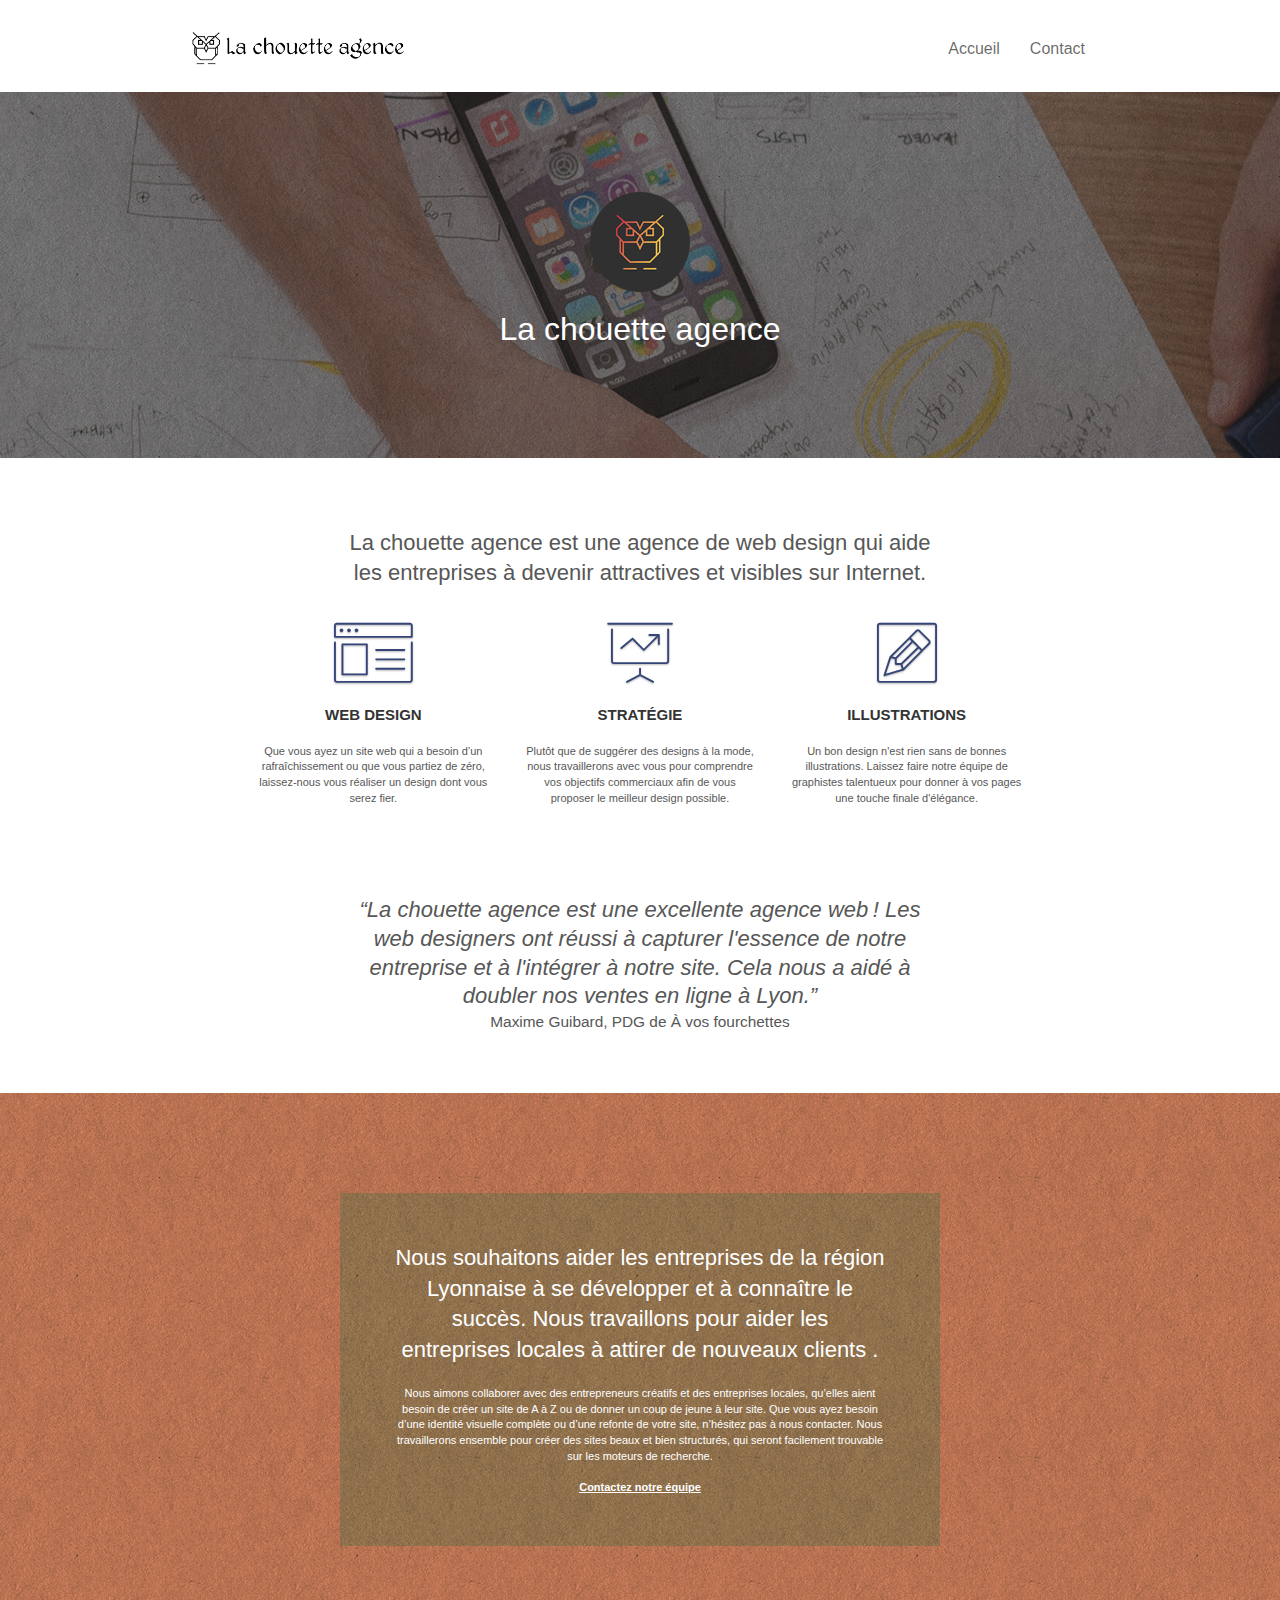
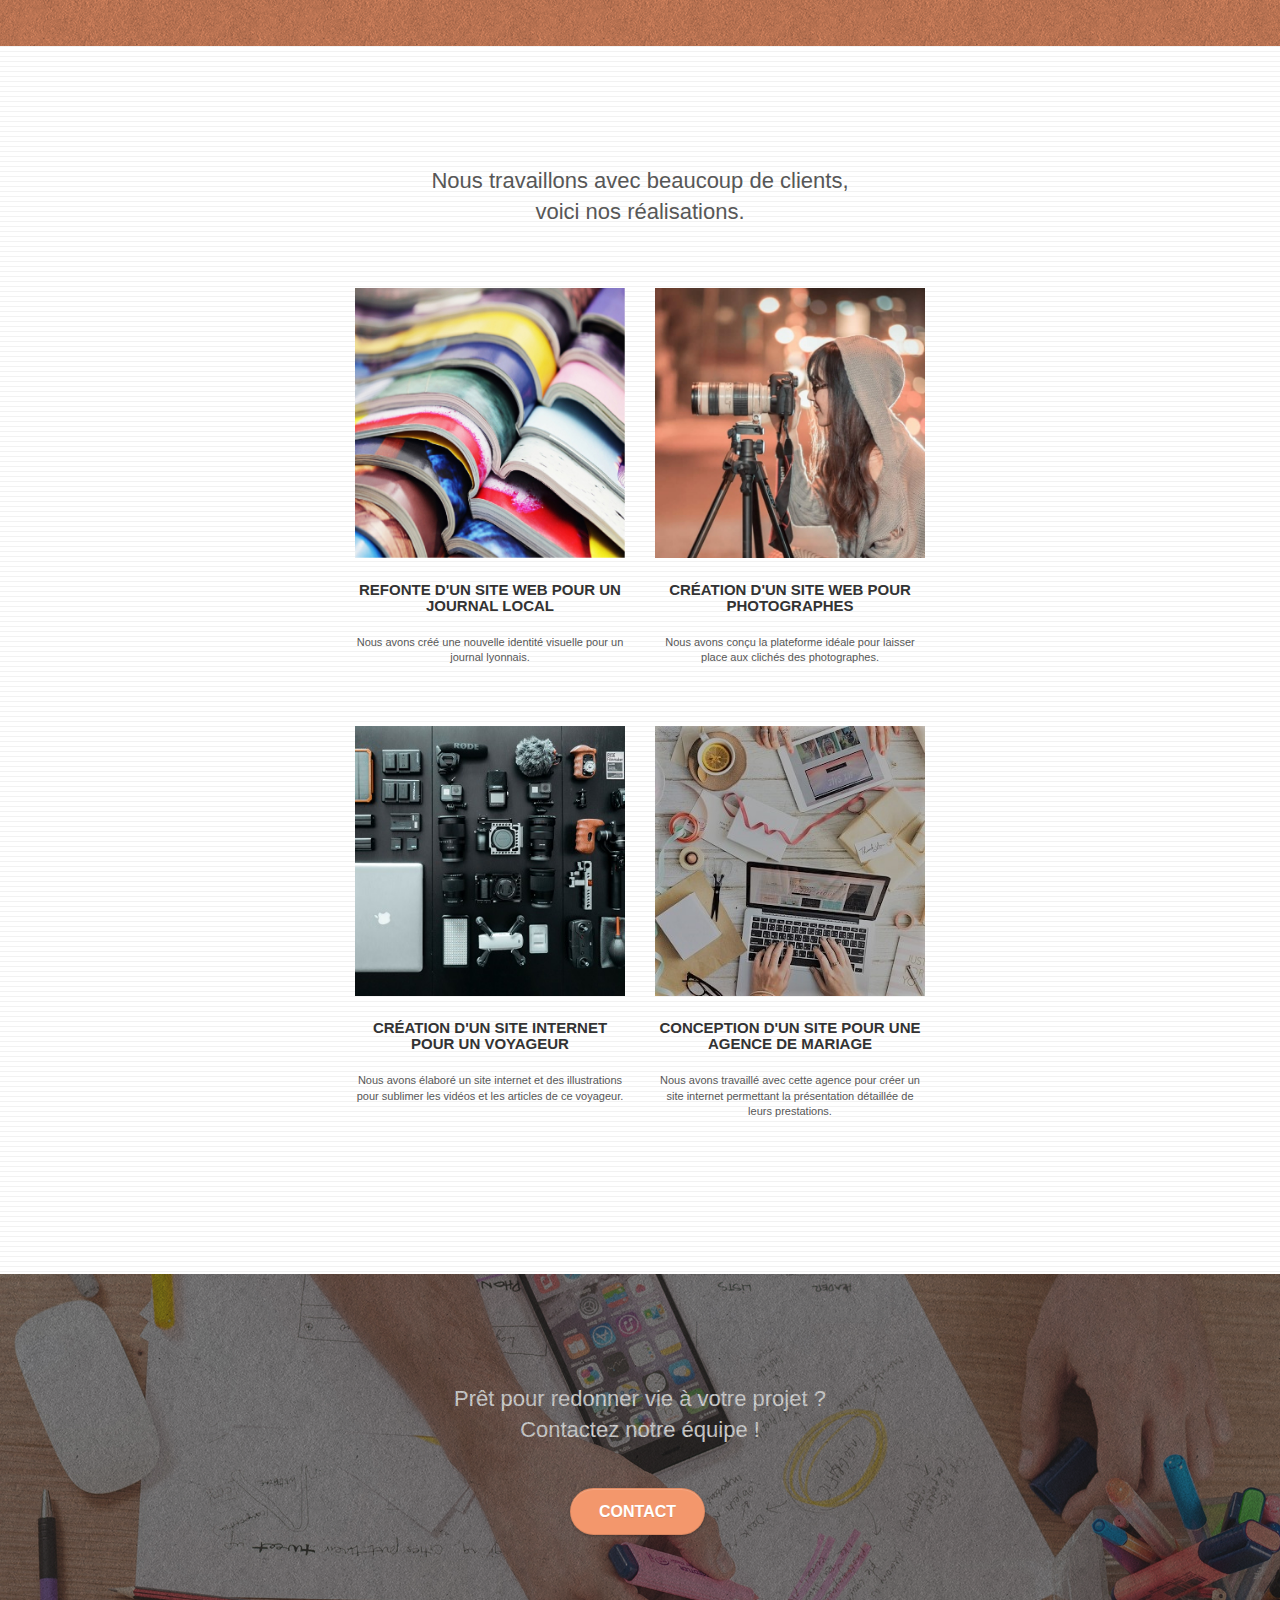
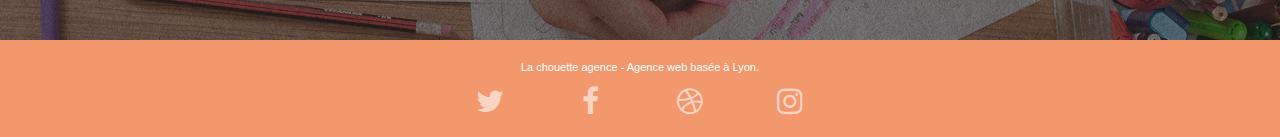
==== commit 7568e8dd: "30092021-6 : ARIA labellisation/enrolling, for accessibility." ====
--- a/index.html
+++ b/index.html
@@ -27,9 +27,9 @@
 
 <body>
 	<!-- bloc-0 -->
-	<header id="bloc-0" class="bgc-white l-bloc">
+	<header id="bloc-0" class="bgc-white l-bloc" role="banner">
 		<div class="container bloc-sm">
-			<nav class="navbar row">
+			<nav class="navbar row" role="navigation" aria-label="Menu principal">
 				<div class="navbar-header">
 					<a class="navbar-brand" href="index.html">
 						<img src="img/la-chouette-agence.png" alt="Logo de la chouette agence" height="40" />
@@ -60,7 +60,7 @@
 	<!-- bloc-0 END -->
 
 	<!-- Principal conteneur -->
-	<main>
+	<main role="main">
 		<!-- bloc-1-presentation -->
 		<section id="bloc-1-hero" class="bgc-dark-slate-blue bg-banniere d-bloc bg-t-edge bloc-bg-texture texture-paper b-parallax">
 			<div class="container bloc-lg">
@@ -78,20 +78,21 @@
 		<!-- bloc-1-presentation END -->
 
 		<!-- bloc-2-services -->
-		<section id="bloc-2-services" class="bgc-white l-bloc">
+		<section id="bloc-2-services" class="bgc-white l-bloc"
+		role="region" aria-label="Qui sommes-nous">
 			<div class="container bloc-md">
 				<div class="row">
 					<div class="col-sm-12 text-center">
-						<h2>La chouette agence est une agence de web design qui aide<br/> 
+						<h2>La chouette agence est une agence de web design qui aide<br aria-hidden="true"/> 
 						les entreprises à devenir attractives et visibles sur Internet.</h2>
 					</div>
 				</div>
 				<div class="row voffset-lg med-width-whitespace">
-					<div class="col-sm-4">
+					<div class="col-sm-4" role="region" aria-labelledby="icon_1">
 						<div class="text-center">
 							<span class="et-icon-browser sm-shadow icon-dark-slate-blue icons icon-lg"></span>
 						</div>
-						<h3 class="mg-md text-center">
+						<h3 class="mg-md text-center" id="icon_1">
 							Web design
 						</h3>
 						<p class="text-center ">
@@ -99,23 +100,23 @@
 							zéro, laissez-nous vous réaliser un design dont vous serez fier.
 						</p>
 					</div>
-					<div class="col-sm-4">
+					<div class="col-sm-4" role="region" aria-labelledby="icon_2">
 						<div class="text-center">
 							<span class="et-icon-presentation sm-shadow icon-dark-slate-blue icons icon-lg"></span>
 						</div>
-						<h3 class="mg-md text-center">
-							&nbsp;Stratégie
+						<h3 class="mg-md text-center" id="icon_2">
+							Stratégie
 						</h3>
 						<p class="text-center ">
 							Plutôt que de suggérer des designs à la mode, nous travaillerons avec vous pour comprendre
 							vos objectifs commerciaux afin de vous proposer le meilleur design possible.<br>
 						</p>
 					</div>
-					<div class="col-sm-4">
+					<div class="col-sm-4" role="region" aria-labelledby="icon_3">
 						<div class="text-center">
 							<span class="et-icon-edit sm-shadow icon-dark-slate-blue icons icon-lg"></span>
 						</div>
-						<h3 class="mg-md text-center">
+						<h3 class="mg-md text-center" id="icon_3">
 							Illustrations
 						</h3>
 						<p class="text-center ">
@@ -139,7 +140,8 @@
 		<!-- bloc-2-services END -->
 
 		<!-- bloc-3-what-i-do -->
-		<section id="bloc-3-what-i-do" class="tc-white bgc-atomic-tangerine bg-presentation d-bloc bloc-bg-texture texture-paper b-parallax">
+		<section id="bloc-3-what-i-do" role="region" aria-label="Que faisons-nous" 
+		class="tc-white bgc-atomic-tangerine bg-presentation d-bloc bloc-bg-texture texture-paper b-parallax">
 			<div class="container bloc-lg">
 				<div class="row tight-width-whitespace black-background">
 					<div class="col-sm-12">
@@ -149,10 +151,10 @@
 							.<br>
 						</h2>
 						<p class="text-center white">
-							Nous aimons collaborer avec des entrepreneurs créatifs et des entreprises locale, qu’elles
+							Nous aimons collaborer avec des entrepreneurs créatifs et des entreprises locales, qu’elles
 							aient besoin de créer un site de A à Z ou de donner un coup de jeune à leur site. Que vous
 							ayez besoin d’une identité visuelle complète ou d’une refonte de votre site, n’hésitez pas à
-							nous contacter. Nous travaillerons ensemble pour créer des sites beau et bien structurés,
+							nous contacter. Nous travaillerons ensemble pour créer des sites beaux et bien structurés,
 							qui seront facilement trouvable sur les moteurs de recherche. <br><br><a
 								class="ltc-white bold-link" href="page2.html">Contactez notre équipe</a><br>
 						</p>
@@ -163,34 +165,35 @@
 		<!-- bloc-3-what-i-do END -->
 
 		<!-- bloc-4-portfolio -->
-		<section id="bloc-4-portfolio" class="bgc-white bg-lines-h2-bg bg-repeat l-bloc">
+		<section id="bloc-4-portfolio" role="region" aria-label="Notre portfolio"
+		class="bgc-white bg-lines-h2-bg bg-repeat l-bloc">
 			<div class="container bloc-lg">
 				<div class="row">
 					<div class="col-sm-12 text-center">
-						<h2>Nous travaillons avec beaucoup de clients,<br/>
+						<h2>Nous travaillons avec beaucoup de clients,<br aria-hidden="true"/>
 						voici nos réalisations.</h2>
 					</div>
 				</div>
 				<div class="row tight-width-whitespace portfolio-row">
-					<div class="col-sm-6">
+					<div class="col-sm-6" role="region" aria-labelledby="pic_1">
 						<a href="#" data-lightbox="img/1.jpg" data-gallery-id="gallery-1"
 							data-caption="Refonte d'un site web pour un journal local" data-frame="snapshot-lb"><img
 								src="img/1.jpg"
 								alt="Pile de journaux colorés"
 								class="img-responsive portfolio-thumb" /></a>
-						<h3 class="mg-md text-center">
+						<h3 class="mg-md text-center" id="pic_1">
 							Refonte d'un site web pour un journal local
 						</h3>
 						<p class="text-center">
 							Nous avons créé une nouvelle identité visuelle pour un journal lyonnais.
 						</p>
 					</div>
-					<div class="col-sm-6">
+					<div class="col-sm-6" role="region" aria-labelledby="pic_2">
 						<a href="#" data-lightbox="img/2.jpg" data-gallery-id="gallery-1"
 							data-caption="Création d'un site web pour photographes" data-frame="snapshot-lb"><img
 								src="img/2.jpg" class="img-responsive portfolio-thumb"
 								alt="Femme qui photographie Lyon de nuit" /></a>
-						<h3 class="mg-md text-center">
+						<h3 class="mg-md text-center" id="pic_2">
 							Création d'un site web pour photographes
 						</h3>
 						<p class="text-center">
@@ -199,12 +202,12 @@
 					</div>
 				</div>
 				<div class="row tight-width-whitespace portfolio-row">
-					<div class="col-sm-6">
-						<a href="#" data-lightbox="img/3.jpeg" data-gallery-id="gallery-1"
+					<div class="col-sm-6" role="region" aria-labelledby="pic_3">
+						<a href="#" data-lightbox="img/3.jpg" data-gallery-id="gallery-1"
 							data-caption="Création d'un site internet pour un voyageur" data-frame="snapshot-lb"><img
 								src="img/3.jpg" class="img-responsive portfolio-thumb"
 								alt="Outils de création vidéo sur une table" /></a>
-						<h3 class="mg-md text-center">
+						<h3 class="mg-md text-center" id="pic_3">
 							Création d'un site internet pour un voyageur
 						</h3>
 						<p class="text-center">
@@ -212,12 +215,12 @@
 							articles de ce voyageur.
 						</p>
 					</div>
-					<div class="col-sm-6">
-						<a href="#" data-lightbox="img/4.jpeg" data-gallery-id="gallery-1"
+					<div class="col-sm-6" role="region" aria-labelledby="pic_4">
+						<a href="#" data-lightbox="img/4.jpg" data-gallery-id="gallery-1"
 							data-caption="Conception d'un site pour une agence de mariage" data-frame="snapshot-lb"><img
 								src="img/4.jpg" class="img-responsive portfolio-thumb"
 								alt="bureau encombré dans une agence de mariage" /></a>
-						<h3 class="mg-md text-center">
+						<h3 class="mg-md text-center" id="pic_4">
 							Conception d'un site pour une agence de mariage
 						</h3>
 						<p class="text-center">
@@ -231,7 +234,8 @@
 		<!-- bloc-4-portfolio END -->
 
 		<!-- bloc-5-cta -->
-		<section id="bloc-5-cta" class="bgc-dark-slate-blue bg-banniere d-bloc bloc-bg-texture texture-paper">
+		<section id="bloc-5-cta" role="region" aria-label="À votre tour"
+		class="bgc-dark-slate-blue bg-banniere d-bloc bloc-bg-texture texture-paper">
 			<div class="container bloc-lg">
 				<div class="row">
 					<h2 class="mg-md text-center tc-white">
@@ -249,7 +253,7 @@
 	<!-- Principal conteneur END -->
 
 	<!-- Footer - bloc-8 -->
-	<footer id="bloc-8" class="bgc-atomic-tangerine d-bloc">
+	<footer id="bloc-8" class="bgc-atomic-tangerine d-bloc" role="contentinfo">
 		<div class="container bloc-sm">
 			<div class="row">
 				<div class="col-sm-12">
